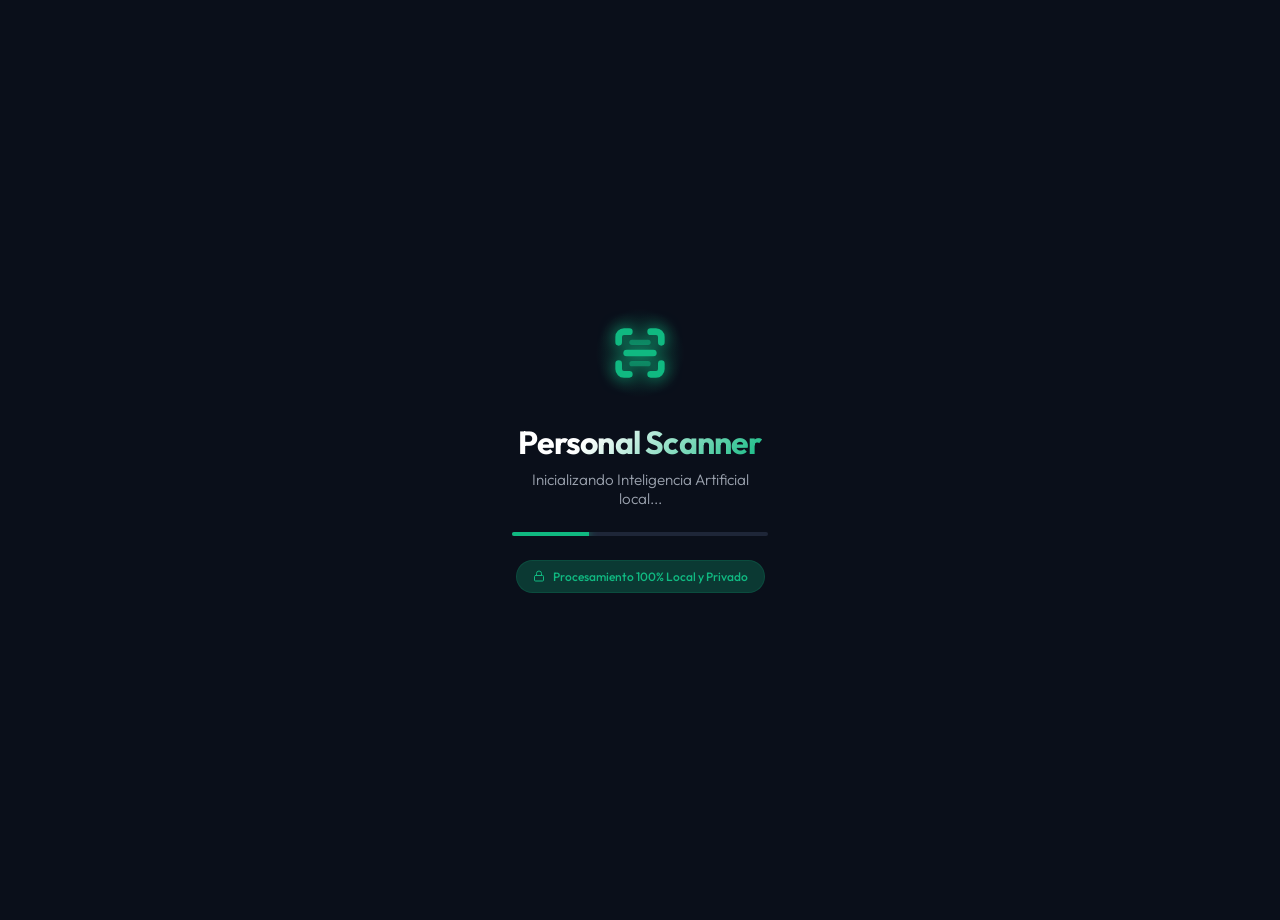
==== index.html @ 5726b328 "feat: implement privacy-first personal web scanner with OpenCV-based image processing and secure mem" ====
<!DOCTYPE html>
<html lang="es">
<head>
    <meta charset="UTF-8">
    <meta name="viewport" content="width=device-width, initial-scale=1.0, maximum-scale=1.0, user-scalable=no, viewport-fit=cover">
    <title>Personal Scanner | Privacy-First Document Scanner</title>
    <!-- Google Fonts: Outfit for premium modern feel -->
    <link rel="preconnect" href="https://fonts.googleapis.com">
    <link rel="preconnect" href="https://fonts.gstatic.com" crossorigin>
    <link href="https://fonts.googleapis.com/css2?family=Outfit:wght@300;400;500;600;700&display=swap" rel="stylesheet">
    <link rel="stylesheet" href="styles.css">
    
    <!-- jsPDF UMD version -->
    <script src="https://cdnjs.cloudflare.com/ajax/libs/jspdf/2.5.1/jspdf.umd.min.js"></script>
    <!-- OpenCV.js -->
    <script async src="https://cdn.jsdelivr.net/npm/@techstark/opencv-js@4.9.0-release.3/dist/opencv.js" id="opencv-js"></script>
</head>
<body>
    <!-- Pantalla de carga e inicialización de WASM/OpenCV -->
    <div id="loading-screen" class="screen active">
        <div class="loader-content">
            <div class="logo-container">
                <svg width="64" height="64" viewBox="0 0 24 24" fill="none" xmlns="http://www.w3.org/2000/svg">
                    <path d="M4 8V6C4 4.89543 4.89543 4 6 4H8M16 4H18C19.1046 4 20 4.89543 20 6V8M20 16V18C20 19.1046 19.1046 20 18 20H16M8 20H6C4.89543 20 4 19.1046 4 18V16" stroke="var(--accent-color)" stroke-width="2.5" stroke-linecap="round" stroke-linejoin="round"/>
                    <path d="M7 12H17" stroke="var(--accent-color)" stroke-width="2.5" stroke-linecap="round"/>
                    <path d="M9 8H15" stroke="var(--accent-color)" stroke-opacity="0.5" stroke-width="2" stroke-linecap="round"/>
                    <path d="M9 16H15" stroke="var(--accent-color)" stroke-opacity="0.5" stroke-width="2" stroke-linecap="round"/>
                </svg>
            </div>
            <h1>Personal Scanner</h1>
            <p id="loading-status">Inicializando Inteligencia Artificial local...</p>
            <div class="progress-bar-container">
                <div class="progress-bar" id="progress-bar"></div>
            </div>
            <span class="privacy-badge">
                <svg width="12" height="12" viewBox="0 0 24 24" fill="none" stroke="currentColor" stroke-width="2" stroke-linecap="round" stroke-linejoin="round">
                    <rect x="3" y="11" width="18" height="11" rx="2" ry="2"></rect>
                    <path d="M7 11V7a5 5 0 0 1 10 0v4"></path>
                </svg>
                Procesamiento 100% Local y Privado
            </span>
        </div>
    </div>

    <!-- Contenedor Principal de la Aplicación -->
    <div id="app-container" class="app-hidden">
        <!-- VISTA DE CÁMARA (Modo Escaneo Activo) -->
        <section id="camera-section" class="app-section active">
            <div class="camera-wrapper">
                <video id="video-feed" autoplay playsinline muted></video>
                <div class="camera-overlay">
                    <div class="scanner-guide">
                        <div class="guide-corner tl"></div>
                        <div class="guide-corner tr"></div>
                        <div class="guide-corner bl"></div>
                        <div class="guide-corner br"></div>
                        <div class="laser-scanner"></div>
                    </div>
                </div>
            </div>
            
            <!-- Barra de Herramientas del Escáner (Arriba) -->
            <header class="scanner-header">
                <div class="header-logo">
                    <svg width="24" height="24" viewBox="0 0 24 24" fill="none" stroke="currentColor" stroke-width="2">
                        <path d="M4 8V6C4 4.89543 4.89543 4 6 4H8M16 4H18C19.1046 4 20 4.89543 20 6V8M20 16V18C20 19.1046 19.1046 20 18 20H16M8 20H6C4.89543 20 4 19.1046 4 18V16" stroke-linecap="round" stroke-linejoin="round"/>
                    </svg>
                    <span>Personal Scanner</span>
                </div>
                <div class="status-indicator">
                    <span class="live-dot"></span> EN VIVO
                </div>
            </header>

            <!-- Controles Inferiores de la Cámara -->
            <div class="camera-controls">
                <!-- Botón de Galería (Izquierda) -->
                <div class="side-control-placeholder">
                    <button id="gallery-trigger-btn" class="gallery-trigger-btn" aria-label="Ver Galería" disabled>
                        <div class="gallery-trigger-wrapper">
                            <img id="gallery-trigger-img" src="" style="display:none;" alt="Miniatura">
                            <svg id="gallery-trigger-icon" width="24" height="24" viewBox="0 0 24 24" fill="none" stroke="currentColor" stroke-width="2" stroke-linecap="round" stroke-linejoin="round">
                                <path d="M12 22c5.523 0 10-4.477 10-10S17.523 2 12 2 2 6.477 2 12s4.477 10 10 10z"/>
                                <path d="M12 8v8M8 12h8"/>
                            </svg>
                        </div>
                        <div id="gallery-trigger-badge" class="trigger-badge" style="display:none;">0</div>
                    </button>
                </div>
                
                <!-- Botón de Captura (Centro) -->
                <button id="capture-btn" class="capture-btn" aria-label="Capturar documento">
                    <div class="capture-btn-inner"></div>
                </button>
                
                <!-- Botón de Alternar Cámara (Derecha) -->
                <div class="side-control-placeholder">
                    <button id="toggle-flash-btn" class="icon-btn" title="Alternar Cámara">
                        <svg width="24" height="24" viewBox="0 0 24 24" fill="none" stroke="currentColor" stroke-width="2" stroke-linecap="round" stroke-linejoin="round">
                            <path d="M21.5 2v6h-6M21.34 15.57a10 10 0 1 1-.57-8.38l5.67-5.67"/>
                        </svg>
                    </button>
                </div>
            </div>
        </section>

        <!-- VISTA DE PREVISUALIZACIÓN Y AJUSTES DEL FILTRO MÁGICO -->
        <section id="preview-section" class="app-section">
            <header class="section-header">
                <h2>Filtro de Contraste Adaptativo</h2>
                <p>Ajusta el nivel de limpieza para eliminar sombras</p>
            </header>

            <div class="preview-container">
                <!-- Se dibuja el canvas final de OpenCV con el filtro -->
                <canvas id="canvas-processed"></canvas>
            </div>

            <!-- Controles de Ajuste del Filtro Adaptativo (Gaussian Adaptive Threshold) -->
            <div class="filter-controls-panel">
                <div class="control-row">
                    <div class="control-label">
                        <span>Tamaño de Bloque (Detalle)</span>
                        <span id="block-size-val">21</span>
                    </div>
                    <input type="range" id="input-block-size" min="3" max="99" step="2" value="21">
                </div>
                
                <div class="control-row">
                    <div class="control-label">
                        <span>Sensibilidad (C)</span>
                        <span id="c-val">7</span>
                    </div>
                    <input type="range" id="input-c-value" min="-10" max="30" step="1" value="7">
                </div>
            </div>

            <div class="preview-actions">
                <button id="discard-page-btn" class="action-btn secondary">
                    <svg width="18" height="18" viewBox="0 0 24 24" fill="none" stroke="currentColor" stroke-width="2" stroke-linecap="round" stroke-linejoin="round">
                        <line x1="18" y1="6" x2="6" y2="18"></line>
                        <line x1="6" y1="6" x2="18" y2="18"></line>
                    </svg>
                    Descartar
                </button>
                <button id="accept-page-btn" class="action-btn primary">
                    <svg width="18" height="18" viewBox="0 0 24 24" fill="none" stroke="currentColor" stroke-width="2" stroke-linecap="round" stroke-linejoin="round">
                        <polyline points="20 6 9 17 4 12"></polyline>
                    </svg>
                    Aceptar Página
                </button>
            </div>
        </section>

        <!-- PANTALLA / OVERLAY COMPLETO DE LA GALERÍA -->
        <div id="gallery-modal" class="gallery-modal">
            <div class="gallery-modal-content">
                <header class="gallery-modal-header">
                    <div class="modal-title-group">
                        <h2>Documento Escaneado</h2>
                        <span class="modal-page-counter">
                            <svg width="14" height="14" viewBox="0 0 24 24" fill="none" stroke="currentColor" stroke-width="2">
                                <path d="M14 2H6a2 2 0 0 0-2 2v16a2 2 0 0 0 2 2h12a2 2 0 0 0 2-2V8z"/>
                            </svg>
                            <span id="pages-count-text">0</span> páginas
                        </span>
                    </div>
                    <button id="close-gallery-btn" class="close-modal-btn">
                        <svg width="18" height="18" viewBox="0 0 24 24" fill="none" stroke="currentColor" stroke-width="2" stroke-linecap="round" stroke-linejoin="round">
                            <polyline points="15 18 9 12 15 6"></polyline>
                        </svg>
                        Seguir Escaneando
                    </button>
                </header>

                <!-- Grilla Scrollable de Miniaturas -->
                <div class="gallery-grid" id="thumbnails-container">
                    <!-- Se inyectarán dinámicamente con JS -->
                </div>

                <!-- Controles del PDF final y Limpieza -->
                <div class="gallery-modal-footer">
                    <button id="cancel-session-btn" class="action-btn secondary danger-text">
                        Eliminar Todo
                    </button>
                    <button id="download-pdf-btn" class="action-btn success" disabled>
                        <svg width="20" height="20" viewBox="0 0 24 24" fill="none" stroke="currentColor" stroke-width="2" stroke-linecap="round" stroke-linejoin="round">
                            <path d="M21 15v4a2 2 0 0 1-2 2H5a2 2 0 0 1-2-2v-4"></path>
                            <polyline points="7 10 12 15 17 10"></polyline>
                            <line x1="12" y1="15" x2="12" y2="3"></line>
                        </svg>
                        Exportar PDF
                    </button>
                </div>
            </div>
        </div>
    </div>

    <!-- Canvas Oculto para la Captura de Stream de Video a Raw -->
    <canvas id="canvas-raw" style="display: none;"></canvas>
    
    <script src="app.js"></script>
</body>
</html>
---- styles.css ----
/* Variables del Sistema de Diseño (Aesthetics Premium) */
:root {
    --bg-darkest: #0A0F1A;
    --bg-darker: #121826;
    --bg-dark: #1E2638;
    --text-primary: #F3F4F6;
    --text-secondary: #9CA3AF;
    --accent-color: #10B981;
    --accent-hover: #059669;
    --accent-glow: rgba(16, 185, 129, 0.25);
    --danger-color: #EF4444;
    --danger-hover: #DC2626;
    --danger-glow: rgba(239, 68, 68, 0.2);
    --glass-bg: rgba(18, 24, 38, 0.75);
    --glass-border: rgba(255, 255, 255, 0.08);
    --font-sans: 'Outfit', -apple-system, BlinkMacSystemFont, "Segoe UI", Roboto, sans-serif;
    --shadow-premium: 0 10px 30px -10px rgba(0, 0, 0, 0.7);
    --radius-lg: 16px;
    --radius-md: 10px;
    --radius-circle: 50%;
}

/* Reset y Estilos Globales */
* {
    margin: 0;
    padding: 0;
    box-sizing: border-box;
    -webkit-tap-highlight-color: transparent;
}

html, body {
    width: 100%;
    height: 100%;
    height: 100dvh; /* Dynamic Viewport Height para móviles */
    background-color: var(--bg-darkest);
    color: var(--text-primary);
    font-family: var(--font-sans);
    overflow: hidden;
    position: relative;
}

/* Clases de Utilidad */
.screen {
    position: absolute;
    top: 0;
    left: 0;
    width: 100%;
    height: 100%;
    display: flex;
    flex-direction: column;
    justify-content: center;
    align-items: center;
    z-index: 100;
    background-color: var(--bg-darkest);
    transition: opacity 0.5s cubic-bezier(0.4, 0, 0.2, 1), visibility 0.5s;
    opacity: 0;
    visibility: hidden;
    pointer-events: none;
}

.screen.active {
    opacity: 1;
    visibility: visible;
    pointer-events: auto;
}

/* Pantalla de Carga */
.loader-content {
    text-align: center;
    max-width: 320px;
    padding: 2rem;
    display: flex;
    flex-direction: column;
    align-items: center;
}

.logo-container {
    width: 90px;
    height: 90px;
    background: radial-gradient(circle, var(--accent-glow) 0%, transparent 70%);
    display: flex;
    justify-content: center;
    align-items: center;
    border-radius: var(--radius-circle);
    margin-bottom: 1.5rem;
    animation: pulseGlow 2s infinite ease-in-out;
}

.logo-container svg {
    filter: drop-shadow(0 0 8px var(--accent-color));
}

.loader-content h1 {
    font-size: 2rem;
    font-weight: 700;
    letter-spacing: -0.025em;
    margin-bottom: 0.5rem;
    background: linear-gradient(135deg, #FFFFFF 30%, var(--accent-color) 100%);
    -webkit-background-clip: text;
    -webkit-text-fill-color: transparent;
}

.loader-content p {
    color: var(--text-secondary);
    font-size: 0.95rem;
    margin-bottom: 1.5rem;
    font-weight: 300;
}

.progress-bar-container {
    width: 100%;
    height: 4px;
    background-color: var(--bg-dark);
    border-radius: 2px;
    overflow: hidden;
    margin-bottom: 1.5rem;
}

.progress-bar {
    width: 0%;
    height: 100%;
    background-color: var(--accent-color);
    box-shadow: 0 0 10px var(--accent-color);
    transition: width 0.3s ease;
}

.privacy-badge {
    display: inline-flex;
    align-items: center;
    gap: 0.5rem;
    font-size: 0.75rem;
    color: var(--accent-color);
    background-color: var(--accent-glow);
    padding: 0.5rem 1rem;
    border-radius: 20px;
    border: 1px solid rgba(16, 185, 129, 0.15);
    font-weight: 500;
}

/* Contenedor Principal */
#app-container {
    width: 100%;
    height: 100%;
    height: 100dvh;
    display: flex;
    flex-direction: column;
    position: relative;
    opacity: 1;
    transition: opacity 0.5s ease;
}

.app-hidden {
    opacity: 0 !important;
    pointer-events: none !important;
}

/* Secciones de la App */
.app-section {
    position: absolute;
    top: 0;
    left: 0;
    width: 100%;
    height: 100%;
    display: flex;
    flex-direction: column;
    opacity: 0;
    visibility: hidden;
    pointer-events: none;
    transition: opacity 0.4s cubic-bezier(0.4, 0, 0.2, 1), transform 0.4s cubic-bezier(0.4, 0, 0.2, 1);
    transform: scale(0.96);
    background-color: var(--bg-darkest);
}

.app-section.active {
    opacity: 1;
    visibility: visible;
    pointer-events: auto;
    transform: scale(1);
}

/* VISTA DE CÁMARA */
#camera-section {
    justify-content: space-between;
}

.camera-wrapper {
    position: absolute;
    top: 0;
    left: 0;
    width: 100%;
    height: 100%;
    z-index: 1;
    background-color: #000;
    overflow: hidden;
}

#video-feed {
    width: 100%;
    height: 100%;
    object-fit: cover;
}

.camera-overlay {
    position: absolute;
    top: 0;
    left: 0;
    width: 100%;
    height: 100%;
    display: flex;
    justify-content: center;
    align-items: center;
    z-index: 2;
    pointer-events: none;
}

/* Guía de Escaneo */
.scanner-guide {
    width: 80%;
    aspect-ratio: 1 / 1.414; /* A4 Ratio */
    max-width: 320px;
    max-height: 480px;
    position: relative;
    border: 1px solid rgba(255, 255, 255, 0.25);
    box-shadow: 0 0 0 9999px rgba(10, 15, 26, 0.6); /* Oscurece el exterior */
    border-radius: var(--radius-md);
}

.guide-corner {
    position: absolute;
    width: 20px;
    height: 20px;
    border: 3px solid var(--accent-color);
    pointer-events: none;
}

.guide-corner.tl { top: -2px; left: -2px; border-right: none; border-bottom: none; border-top-left-radius: var(--radius-md); }
.guide-corner.tr { top: -2px; right: -2px; border-left: none; border-bottom: none; border-top-right-radius: var(--radius-md); }
.guide-corner.bl { bottom: -2px; left: -2px; border-right: none; border-top: none; border-bottom-left-radius: var(--radius-md); }
.guide-corner.br { bottom: -2px; right: -2px; border-left: none; border-top: none; border-bottom-right-radius: var(--radius-md); }

/* Animación Láser */
.laser-scanner {
    position: absolute;
    width: 100%;
    height: 3px;
    background: linear-gradient(90deg, transparent, var(--accent-color), transparent);
    box-shadow: 0 0 8px var(--accent-color);
    left: 0;
    top: 0;
    animation: scanLaser 3s infinite linear;
}

/* Cabecera del Escáner */
.scanner-header {
    position: relative;
    z-index: 3;
    width: 100%;
    padding: 1.5rem;
    padding-top: max(1.5rem, env(safe-area-inset-top)); /* Safe area para iOS */
    display: flex;
    justify-content: space-between;
    align-items: center;
    background: linear-gradient(to bottom, rgba(10, 15, 26, 0.8) 0%, transparent 100%);
    pointer-events: none;
}

.header-logo {
    display: flex;
    align-items: center;
    gap: 0.5rem;
    font-weight: 600;
    font-size: 1.1rem;
    letter-spacing: -0.01em;
}

.header-logo svg {
    color: var(--accent-color);
    filter: drop-shadow(0 0 4px var(--accent-color));
}

.status-indicator {
    background-color: rgba(18, 24, 38, 0.7);
    backdrop-filter: blur(8px);
    border: 1px solid var(--glass-border);
    padding: 0.4rem 0.8rem;
    border-radius: 20px;
    font-size: 0.75rem;
    font-weight: 600;
    letter-spacing: 0.05em;
    display: flex;
    align-items: center;
    gap: 0.4rem;
}

.live-dot {
    width: 6px;
    height: 6px;
    background-color: #EF4444;
    border-radius: 50%;
    box-shadow: 0 0 6px #EF4444;
    animation: blink 1.5s infinite;
}

/* Controles de la Cámara */
.camera-controls {
    position: relative;
    z-index: 3;
    width: 100%;
    padding: 1.5rem;
    padding-bottom: max(1.5rem, env(safe-area-inset-bottom));
    display: flex;
    justify-content: space-between;
    align-items: center;
    background: linear-gradient(to top, rgba(10, 15, 26, 0.8) 0%, transparent 100%);
}

.side-control-placeholder {
    width: 50px;
    height: 50px;
    display: flex;
    justify-content: center;
    align-items: center;
}

.icon-btn {
    width: 48px;
    height: 48px;
    border-radius: var(--radius-circle);
    background-color: var(--glass-bg);
    border: 1px solid var(--glass-border);
    color: var(--text-primary);
    display: flex;
    justify-content: center;
    align-items: center;
    cursor: pointer;
    backdrop-filter: blur(10px);
    transition: all 0.2s cubic-bezier(0.4, 0, 0.2, 1);
}

.icon-btn:hover {
    background-color: var(--bg-dark);
    border-color: var(--accent-color);
    transform: scale(1.05);
}

.icon-btn:active {
    transform: scale(0.95);
}

/* Botón de Captura */
.capture-btn {
    width: 74px;
    height: 74px;
    border-radius: var(--radius-circle);
    background-color: rgba(255, 255, 255, 0.2);
    border: 4px solid #FFFFFF;
    display: flex;
    justify-content: center;
    align-items: center;
    cursor: pointer;
    box-shadow: 0 0 15px rgba(0, 0, 0, 0.5);
    transition: all 0.2s ease;
}

.capture-btn-inner {
    width: 56px;
    height: 56px;
    border-radius: var(--radius-circle);
    background-color: #FFFFFF;
    transition: all 0.2s ease;
}

.capture-btn:hover {
    transform: scale(1.05);
    background-color: rgba(255, 255, 255, 0.3);
}

.capture-btn:active {
    transform: scale(0.95);
}

.capture-btn:active .capture-btn-inner {
    transform: scale(0.9);
    background-color: var(--accent-color);
}

/* VISTA DE PREVISUALIZACIÓN Y AJUSTES */
#preview-section {
    padding: 1.5rem;
    padding-top: max(1.5rem, env(safe-area-inset-top));
    padding-bottom: max(1.5rem, env(safe-area-inset-bottom));
    display: flex;
    flex-direction: column;
    justify-content: space-between;
}

.section-header {
    margin-bottom: 1rem;
    text-align: center;
}

.section-header h2 {
    font-size: 1.3rem;
    font-weight: 600;
    color: var(--text-primary);
    margin-bottom: 0.25rem;
}

.section-header p {
    font-size: 0.85rem;
    color: var(--text-secondary);
}

.preview-container {
    flex: 1;
    display: flex;
    justify-content: center;
    align-items: center;
    background-color: #05080E;
    border-radius: var(--radius-lg);
    border: 1px solid var(--glass-border);
    overflow: hidden;
    position: relative;
    box-shadow: inset 0 2px 10px rgba(0,0,0,0.8);
    margin-bottom: 1.5rem;
    min-height: 250px;
}

#canvas-processed {
    max-width: 100%;
    max-height: 100%;
    object-fit: contain;
    border-radius: 4px;
    box-shadow: var(--shadow-premium);
}

/* Panel de Controles del Filtro */
.filter-controls-panel {
    background-color: var(--glass-bg);
    backdrop-filter: blur(12px);
    border: 1px solid var(--glass-border);
    padding: 1.25rem;
    border-radius: var(--radius-lg);
    display: flex;
    flex-direction: column;
    gap: 1.25rem;
    margin-bottom: 1.5rem;
    box-shadow: var(--shadow-premium);
}

.control-row {
    display: flex;
    flex-direction: column;
    gap: 0.5rem;
}

.control-label {
    display: flex;
    justify-content: space-between;
    font-size: 0.85rem;
    font-weight: 500;
}

.control-label span:first-child {
    color: var(--text-secondary);
}

.control-label span:last-child {
    color: var(--accent-color);
    font-weight: 600;
}

/* Estilización de Input Range (Premium) */
input[type="range"] {
    -webkit-appearance: none;
    appearance: none;
    width: 100%;
    height: 6px;
    background: var(--bg-dark);
    border-radius: 3px;
    outline: none;
}

input[type="range"]::-webkit-slider-thumb {
    -webkit-appearance: none;
    appearance: none;
    width: 20px;
    height: 20px;
    border-radius: var(--radius-circle);
    background: var(--accent-color);
    cursor: pointer;
    box-shadow: 0 0 8px var(--accent-color);
    transition: transform 0.1s ease;
}

input[type="range"]::-webkit-slider-thumb:active {
    transform: scale(1.2);
}

/* Botones de Acción de Previsualización */
.preview-actions {
    display: flex;
    gap: 1rem;
}

.action-btn {
    flex: 1;
    padding: 1rem;
    border-radius: var(--radius-lg);
    font-family: var(--font-sans);
    font-size: 0.95rem;
    font-weight: 600;
    border: none;
    cursor: pointer;
    display: flex;
    justify-content: center;
    align-items: center;
    gap: 0.5rem;
    transition: all 0.2s cubic-bezier(0.4, 0, 0.2, 1);
}

.action-btn.primary {
    background-color: var(--accent-color);
    color: var(--bg-darkest);
    box-shadow: 0 4px 14px var(--accent-glow);
}

.action-btn.primary:hover {
    background-color: var(--accent-hover);
    transform: translateY(-2px);
}

.action-btn.primary:active {
    transform: translateY(0);
}

.action-btn.secondary {
    background-color: var(--bg-dark);
    color: var(--text-primary);
    border: 1px solid var(--glass-border);
}

.action-btn.secondary:hover {
    background-color: rgba(255,255,255,0.05);
    border-color: var(--text-secondary);
}

.action-btn.success {
    background-color: var(--accent-color);
    color: var(--bg-darkest);
    box-shadow: 0 4px 14px var(--accent-glow);
}

.action-btn.success:hover:not(:disabled) {
    background-color: var(--accent-hover);
    transform: translateY(-2px);
}

.action-btn.success:disabled {
    opacity: 0.4;
    cursor: not-allowed;
    box-shadow: none;
}

.action-btn.full-width {
    width: 100%;
}

/* NUEVO DISEÑO: BOTÓN DE DISPARO DE LA GALERÍA */
.gallery-trigger-btn {
    width: 50px;
    height: 50px;
    border-radius: var(--radius-lg);
    background-color: var(--glass-bg);
    border: 1px solid var(--glass-border);
    color: var(--text-primary);
    position: relative;
    cursor: pointer;
    backdrop-filter: blur(10px);
    transition: all 0.2s cubic-bezier(0.4, 0, 0.2, 1);
    display: flex;
    justify-content: center;
    align-items: center;
    padding: 0;
    overflow: visible;
}

.gallery-trigger-btn:not(:disabled):hover {
    background-color: var(--bg-dark);
    border-color: var(--accent-color);
    transform: scale(1.05);
}

.gallery-trigger-btn:not(:disabled):active {
    transform: scale(0.95);
}

.gallery-trigger-btn:disabled {
    opacity: 0.5;
    cursor: not-allowed;
}

.gallery-trigger-wrapper {
    width: 100%;
    height: 100%;
    border-radius: var(--radius-lg);
    overflow: hidden;
    display: flex;
    justify-content: center;
    align-items: center;
}

.gallery-trigger-btn img {
    width: 100%;
    height: 100%;
    object-fit: cover;
}

.gallery-trigger-btn svg {
    color: var(--text-secondary);
}

.trigger-badge {
    position: absolute;
    top: -6px;
    right: -6px;
    background-color: var(--accent-color);
    color: var(--bg-darkest);
    font-size: 0.7rem;
    font-weight: 700;
    width: 18px;
    height: 18px;
    border-radius: 50%;
    display: flex;
    justify-content: center;
    align-items: center;
    border: 1.5px solid var(--bg-darkest);
    box-shadow: 0 0 6px var(--accent-color);
}

/* OVERLAY PANTALLA COMPLETA DE LA GALERÍA */
.gallery-modal {
    position: absolute;
    top: 0;
    left: 0;
    width: 100%;
    height: 100%;
    z-index: 10;
    background-color: rgba(10, 15, 26, 0.96);
    backdrop-filter: blur(25px);
    opacity: 0;
    visibility: hidden;
    pointer-events: none;
    transform: translateY(20px);
    transition: all 0.3s cubic-bezier(0.4, 0, 0.2, 1);
}

.gallery-modal.active {
    opacity: 1;
    visibility: visible;
    pointer-events: auto;
    transform: translateY(0);
}

.gallery-modal-content {
    width: 100%;
    height: 100%;
    display: flex;
    flex-direction: column;
    padding: 1.5rem;
    padding-top: max(1.5rem, env(safe-area-inset-top));
    padding-bottom: max(1.5rem, env(safe-area-inset-bottom));
}

.gallery-modal-header {
    display: flex;
    justify-content: space-between;
    align-items: center;
    margin-bottom: 1rem;
    padding-bottom: 1rem;
    border-bottom: 1px solid var(--glass-border);
}

.modal-title-group h2 {
    font-size: 1.25rem;
    font-weight: 600;
}

.modal-page-counter {
    display: inline-flex;
    align-items: center;
    gap: 0.35rem;
    font-size: 0.8rem;
    color: var(--text-secondary);
    margin-top: 0.15rem;
}

.modal-page-counter svg {
    color: var(--accent-color);
}

.close-modal-btn {
    background-color: var(--glass-bg);
    border: 1px solid var(--glass-border);
    color: var(--text-primary);
    font-family: var(--font-sans);
    font-size: 0.8rem;
    font-weight: 600;
    padding: 0.5rem 0.85rem;
    border-radius: var(--radius-md);
    cursor: pointer;
    display: flex;
    align-items: center;
    gap: 0.35rem;
    transition: all 0.15s ease;
}

.close-modal-btn:hover {
    border-color: var(--text-secondary);
    background-color: rgba(255, 255, 255, 0.05);
}

/* GRILLA DE IMÁGENES */
.gallery-grid {
    flex: 1;
    display: grid;
    grid-template-columns: repeat(auto-fill, minmax(85px, 1fr));
    grid-auto-rows: max-content;
    gap: 1rem;
    overflow-y: auto;
    padding: 1rem 0;
    align-content: start;
    scrollbar-width: none;
}

.gallery-grid::-webkit-scrollbar {
    display: none;
}

.thumbnail-card {
    aspect-ratio: 1 / 1.414; /* A4 Ratio */
    background-color: var(--bg-darkest);
    border: 1.5px solid var(--glass-border);
    border-radius: var(--radius-md);
    position: relative;
    overflow: hidden;
    box-shadow: 0 4px 15px rgba(0, 0, 0, 0.4);
    animation: scaleIn 0.2s cubic-bezier(0.4, 0, 0.2, 1);
    transition: border-color 0.2s ease;
}

.thumbnail-card:hover {
    border-color: var(--accent-color);
}

.thumbnail-card img {
    width: 100%;
    height: 100%;
    object-fit: cover;
}

.thumbnail-card .page-badge {
    position: absolute;
    bottom: 4px;
    left: 4px;
    background-color: rgba(0, 0, 0, 0.8);
    color: #FFFFFF;
    font-size: 0.65rem;
    font-weight: 600;
    padding: 1px 5px;
    border-radius: 4px;
    border: 0.5px solid rgba(255, 255, 255, 0.15);
}

.thumbnail-card .delete-thumb-btn {
    position: absolute;
    top: 4px;
    right: 4px;
    width: 20px;
    height: 20px;
    border-radius: var(--radius-circle);
    background-color: var(--danger-color);
    border: none;
    color: #FFFFFF;
    display: flex;
    justify-content: center;
    align-items: center;
    cursor: pointer;
    box-shadow: 0 2px 6px rgba(0, 0, 0, 0.5);
    font-size: 0.9rem;
    font-weight: 700;
    transition: all 0.15s ease;
    line-height: 1;
}

.thumbnail-card .delete-thumb-btn:hover {
    background-color: var(--danger-hover);
    transform: scale(1.15);
}

.thumbnail-card .delete-thumb-btn:active {
    transform: scale(0.9);
}

/* FOOTER DEL MODAL */
.gallery-modal-footer {
    display: flex;
    gap: 1rem;
    margin-top: 1rem;
    padding-top: 1rem;
    border-top: 1px solid var(--glass-border);
}

.action-btn.danger-text {
    color: var(--danger-color);
    border: 1px solid var(--danger-glow);
    background-color: transparent;
}

.action-btn.danger-text:hover {
    background-color: var(--danger-glow);
    border-color: var(--danger-color);
}

/* Animaciones */
@keyframes scanLaser {
    0% {
        top: 0%;
        opacity: 0.2;
    }
    10% {
        opacity: 1;
    }
    90% {
        opacity: 1;
    }
    100% {
        top: 100%;
        opacity: 0.2;
    }
}

@keyframes pulseGlow {
    0%, 100% {
        transform: scale(1);
        opacity: 0.9;
    }
    50% {
        transform: scale(1.05);
        opacity: 1;
    }
}

@keyframes blink {
    0%, 100% { opacity: 1; }
    50% { opacity: 0.4; }
}

@keyframes scaleIn {
    from {
        transform: scale(0.9);
        opacity: 0;
    }
    to {
        transform: scale(1);
        opacity: 1;
    }
}
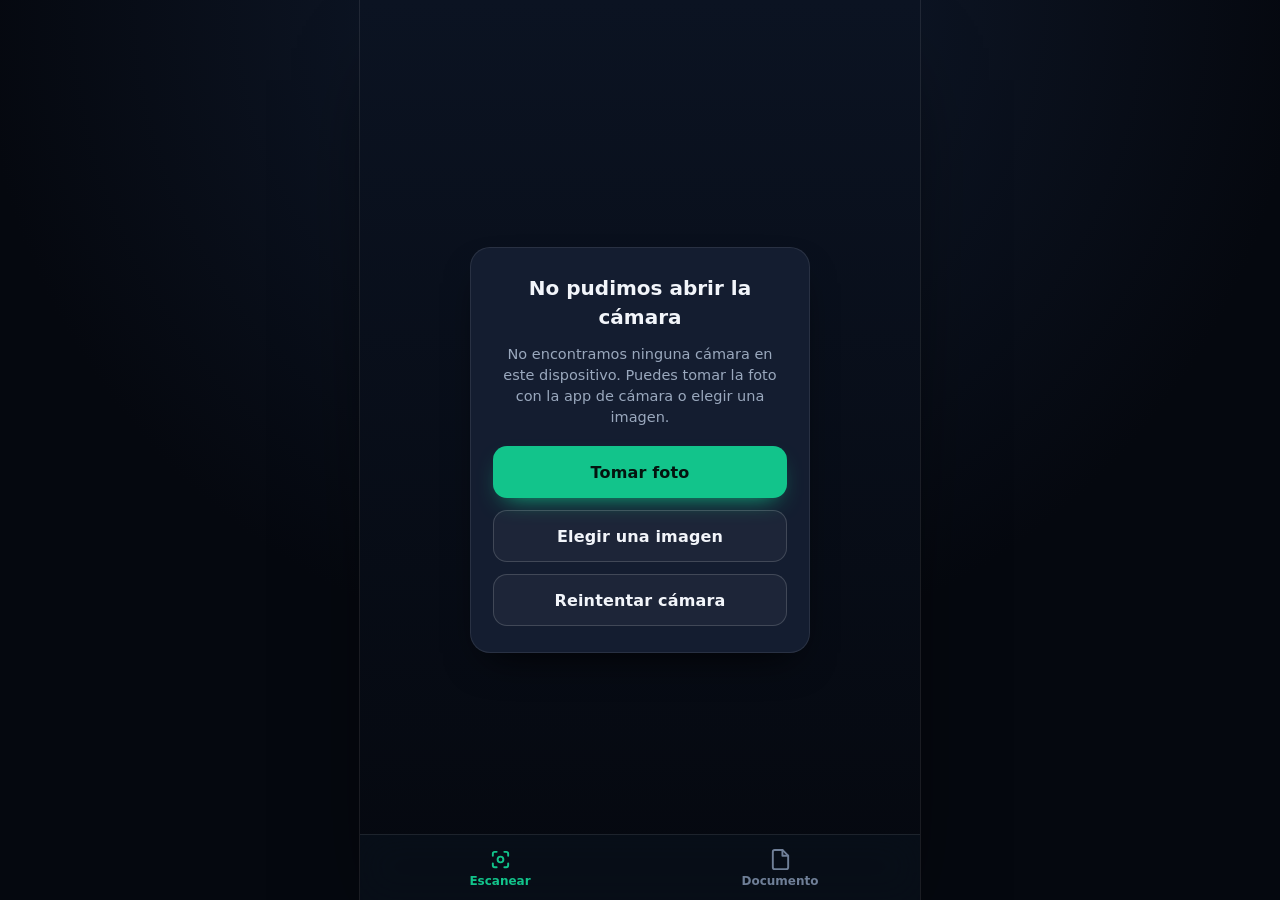
==== commit 2084f416: "Reconstrucción del escáner: detección propia, filtros y PDF confiable Reemplaza la versión basada en" ====
--- a/index.html
+++ b/index.html
@@ -2,203 +2,234 @@
 <html lang="es">
 <head>
     <meta charset="UTF-8">
-    <meta name="viewport" content="width=device-width, initial-scale=1.0, maximum-scale=1.0, user-scalable=no, viewport-fit=cover">
-    <title>Personal Scanner | Privacy-First Document Scanner</title>
-    <!-- Google Fonts: Outfit for premium modern feel -->
-    <link rel="preconnect" href="https://fonts.googleapis.com">
-    <link rel="preconnect" href="https://fonts.gstatic.com" crossorigin>
-    <link href="https://fonts.googleapis.com/css2?family=Outfit:wght@300;400;500;600;700&display=swap" rel="stylesheet">
-    <link rel="stylesheet" href="styles.css">
-    
-    <!-- jsPDF UMD version -->
-    <script src="https://cdnjs.cloudflare.com/ajax/libs/jspdf/2.5.1/jspdf.umd.min.js"></script>
-    <!-- OpenCV.js -->
-    <script async src="https://cdn.jsdelivr.net/npm/@techstark/opencv-js@4.9.0-release.3/dist/opencv.js" id="opencv-js"></script>
+    <meta name="viewport" content="width=device-width, initial-scale=1, viewport-fit=cover">
+    <meta name="theme-color" content="#0a0f1a">
+    <meta name="description" content="Escáner de documentos que funciona en tu navegador. Endereza, mejora y exporta a PDF sin subir nada a internet.">
+    <meta name="apple-mobile-web-app-capable" content="yes">
+    <meta name="apple-mobile-web-app-status-bar-style" content="black-translucent">
+    <meta name="apple-mobile-web-app-title" content="Escáner">
+    <title>Escáner de documentos</title>
+    <link rel="manifest" href="./manifest.json">
+    <link rel="icon" href="./icons/icon-192.png" sizes="192x192">
+    <link rel="apple-touch-icon" href="./icons/icon-192.png">
+    <link rel="stylesheet" href="./styles.css">
+    <script defer src="./vendor/jspdf.umd.min.js"></script>
 </head>
 <body>
-    <!-- Pantalla de carga e inicialización de WASM/OpenCV -->
-    <div id="loading-screen" class="screen active">
-        <div class="loader-content">
-            <div class="logo-container">
-                <svg width="64" height="64" viewBox="0 0 24 24" fill="none" xmlns="http://www.w3.org/2000/svg">
-                    <path d="M4 8V6C4 4.89543 4.89543 4 6 4H8M16 4H18C19.1046 4 20 4.89543 20 6V8M20 16V18C20 19.1046 19.1046 20 18 20H16M8 20H6C4.89543 20 4 19.1046 4 18V16" stroke="var(--accent-color)" stroke-width="2.5" stroke-linecap="round" stroke-linejoin="round"/>
-                    <path d="M7 12H17" stroke="var(--accent-color)" stroke-width="2.5" stroke-linecap="round"/>
-                    <path d="M9 8H15" stroke="var(--accent-color)" stroke-opacity="0.5" stroke-width="2" stroke-linecap="round"/>
-                    <path d="M9 16H15" stroke="var(--accent-color)" stroke-opacity="0.5" stroke-width="2" stroke-linecap="round"/>
+    <!-- ============ PANTALLA DE ARRANQUE ============ -->
+    <div id="boot" class="boot">
+        <div class="boot-mark" aria-hidden="true">
+            <svg viewBox="0 0 24 24" fill="none" stroke="currentColor" stroke-width="2" stroke-linecap="round" stroke-linejoin="round">
+                <path d="M4 8V6a2 2 0 0 1 2-2h2M16 4h2a2 2 0 0 1 2 2v2M20 16v2a2 2 0 0 1-2 2h-2M8 20H6a2 2 0 0 1-2-2v-2"/>
+                <path d="M7 12h10"/>
+            </svg>
+        </div>
+        <p id="boot-status">Preparando…</p>
+    </div>
+
+    <div id="app" class="app" hidden>
+        <!-- ============ VISTA: ESCANEAR ============ -->
+        <section id="view-scan" class="view is-active" aria-label="Escanear">
+            <div class="cam">
+                <video id="cam" playsinline autoplay muted></video>
+                <canvas id="live-overlay" class="live-overlay" aria-hidden="true"></canvas>
+
+                <div class="cam-guide-layer" aria-hidden="true">
+                    <div class="guide" id="guide">
+                        <span class="corner tl"></span>
+                        <span class="corner tr"></span>
+                        <span class="corner br"></span>
+                        <span class="corner bl"></span>
+                        <span class="laser"></span>
+                    </div>
+                </div>
+
+                <header class="cam-top">
+                    <div class="brand">
+                        <svg viewBox="0 0 24 24" fill="none" stroke="currentColor" stroke-width="2" stroke-linecap="round" stroke-linejoin="round" aria-hidden="true">
+                            <path d="M4 8V6a2 2 0 0 1 2-2h2M16 4h2a2 2 0 0 1 2 2v2M20 16v2a2 2 0 0 1-2 2h-2M8 20H6a2 2 0 0 1-2-2v-2"/>
+                        </svg>
+                        <span>Escáner</span>
+                    </div>
+                    <button id="btn-torch" class="icon-btn" type="button" aria-label="Encender linterna" hidden>
+                        <svg viewBox="0 0 24 24" fill="none" stroke="currentColor" stroke-width="2" stroke-linecap="round" stroke-linejoin="round">
+                            <path d="M13 2 3 14h9l-1 8 10-12h-9l1-8z"/>
+                        </svg>
+                    </button>
+                </header>
+
+                <p class="cam-hint" id="cam-hint">Ubica el documento dentro del recuadro</p>
+
+                <div class="cam-bottom">
+                    <button id="btn-gallery" class="thumb-btn" type="button" aria-label="Ver documento escaneado">
+                        <img id="thumb-last" alt="" hidden>
+                        <svg id="thumb-icon" viewBox="0 0 24 24" fill="none" stroke="currentColor" stroke-width="1.8" stroke-linecap="round" stroke-linejoin="round">
+                            <rect x="3" y="3" width="18" height="18" rx="2"/>
+                            <path d="M3 15l5-5 4 4 3-3 6 6"/>
+                            <circle cx="8.5" cy="8" r="1.5"/>
+                        </svg>
+                        <span id="thumb-badge" class="count-badge" hidden>0</span>
+                    </button>
+
+                    <button id="btn-shutter" class="shutter" type="button" aria-label="Capturar documento" disabled>
+                        <span class="shutter-ring"></span>
+                    </button>
+
+                    <button id="btn-flip" class="icon-btn" type="button" aria-label="Cambiar de cámara">
+                        <svg viewBox="0 0 24 24" fill="none" stroke="currentColor" stroke-width="2" stroke-linecap="round" stroke-linejoin="round">
+                            <path d="M20 7h-9M14 17H5"/>
+                            <circle cx="17" cy="17" r="3"/>
+                            <circle cx="7" cy="7" r="3"/>
+                        </svg>
+                    </button>
+                </div>
+
+                <div id="cam-blocked" class="cam-blocked" hidden>
+                    <div class="blocked-card">
+                        <h2>No pudimos abrir la cámara</h2>
+                        <p id="cam-blocked-msg">Revisa los permisos del navegador.</p>
+                        <button id="btn-native-cam" class="btn primary" type="button">Tomar foto</button>
+                        <button id="btn-import-photo" class="btn ghost" type="button">Elegir una imagen</button>
+                        <button id="btn-retry-cam" class="btn ghost" type="button">Reintentar cámara</button>
+                    </div>
+                </div>
+            </div>
+        </section>
+
+        <!-- ============ VISTA: DOCUMENTO ============ -->
+        <section id="view-pages" class="view" aria-label="Documento">
+            <header class="topbar">
+                <div>
+                    <h1>Documento</h1>
+                    <p id="pages-sub">Sin páginas todavía</p>
+                </div>
+                <button id="btn-add-page" class="btn small ghost" type="button">
+                    <svg viewBox="0 0 24 24" fill="none" stroke="currentColor" stroke-width="2" stroke-linecap="round" stroke-linejoin="round"><path d="M12 5v14M5 12h14"/></svg>
+                    Agregar
+                </button>
+            </header>
+
+            <div id="pages-empty" class="empty">
+                <div class="empty-icon" aria-hidden="true">
+                    <svg viewBox="0 0 24 24" fill="none" stroke="currentColor" stroke-width="1.5" stroke-linecap="round" stroke-linejoin="round">
+                        <path d="M14 2H6a2 2 0 0 0-2 2v16a2 2 0 0 0 2 2h12a2 2 0 0 0 2-2V8z"/>
+                        <path d="M14 2v6h6"/>
+                    </svg>
+                </div>
+                <h2>Todavía no hay páginas</h2>
+                <p>Escanea tu primer documento y aparecerá aquí listo para exportar.</p>
+                <button id="btn-empty-scan" class="btn primary" type="button">Escanear ahora</button>
+            </div>
+
+            <div id="pages-grid" class="pages-grid" hidden></div>
+
+            <footer class="pages-footer">
+                <button id="btn-export" class="btn primary wide" type="button" disabled>
+                    <svg viewBox="0 0 24 24" fill="none" stroke="currentColor" stroke-width="2" stroke-linecap="round" stroke-linejoin="round">
+                        <path d="M21 15v4a2 2 0 0 1-2 2H5a2 2 0 0 1-2-2v-4"/>
+                        <path d="M7 10l5 5 5-5M12 15V3"/>
+                    </svg>
+                    Exportar PDF
+                </button>
+                <button id="btn-clear" class="btn danger-ghost wide" type="button" disabled>Vaciar documento</button>
+            </footer>
+        </section>
+
+        <!-- ============ VISTA: EDITOR ============ -->
+        <section id="view-edit" class="view edit" aria-label="Ajustar página">
+            <header class="edit-top">
+                <button id="btn-edit-cancel" class="icon-btn" type="button" aria-label="Cancelar">
+                    <svg viewBox="0 0 24 24" fill="none" stroke="currentColor" stroke-width="2" stroke-linecap="round" stroke-linejoin="round"><path d="M18 6 6 18M6 6l12 12"/></svg>
+                </button>
+
+                <div class="segmented" role="tablist" aria-label="Vista">
+                    <button class="seg is-active" data-mode="adjust" type="button" role="tab">Esquinas</button>
+                    <button class="seg" data-mode="result" type="button" role="tab">Resultado</button>
+                </div>
+
+                <button id="btn-rotate" class="icon-btn" type="button" aria-label="Rotar imagen">
+                    <svg viewBox="0 0 24 24" fill="none" stroke="currentColor" stroke-width="2" stroke-linecap="round" stroke-linejoin="round">
+                        <path d="M21 2v6h-6"/>
+                        <path d="M3 12a9 9 0 0 1 15-6.7L21 8"/>
+                        <path d="M3 22v-6h6"/>
+                        <path d="M21 12a9 9 0 0 1-15 6.7L3 16"/>
+                    </svg>
+                </button>
+            </header>
+
+            <div class="edit-stage" id="edit-stage">
+                <canvas id="edit-canvas"></canvas>
+                <p class="edit-hint" id="edit-hint">Arrastra las esquinas hasta los bordes del papel</p>
+                <div class="busy" id="edit-busy" hidden>
+                    <div class="spinner"></div>
+                    <span id="busy-text">Procesando…</span>
+                    <div class="progress"><span id="busy-bar"></span></div>
+                </div>
+            </div>
+
+            <div class="edit-panel">
+                <div class="chips" id="filter-chips" role="group" aria-label="Filtro">
+                    <button class="chip" data-filter="original" type="button">Original</button>
+                    <button class="chip is-active" data-filter="magic" type="button">Color mágico</button>
+                    <button class="chip" data-filter="gray" type="button">Gris</button>
+                    <button class="chip" data-filter="bw" type="button">Blanco y negro</button>
+                </div>
+
+                <div class="slider-row" id="intensity-row">
+                    <div class="slider-label">
+                        <label for="intensity">Limpieza</label>
+                        <output id="intensity-out">60</output>
+                    </div>
+                    <input id="intensity" type="range" min="0" max="100" step="1" value="60" aria-label="Intensidad del filtro">
+                </div>
+            </div>
+
+            <footer class="edit-actions">
+                <button id="btn-retake" class="btn ghost" type="button">Repetir</button>
+                <button id="btn-accept" class="btn primary" type="button">Guardar página</button>
+            </footer>
+        </section>
+
+        <!-- ============ NAVEGACIÓN INFERIOR ============ -->
+        <nav id="tabbar" class="tabbar" aria-label="Navegación principal">
+            <button class="tab is-active" data-nav="scan" type="button">
+                <svg viewBox="0 0 24 24" fill="none" stroke="currentColor" stroke-width="2" stroke-linecap="round" stroke-linejoin="round">
+                    <path d="M4 8V6a2 2 0 0 1 2-2h2M16 4h2a2 2 0 0 1 2 2v2M20 16v2a2 2 0 0 1-2 2h-2M8 20H6a2 2 0 0 1-2-2v-2"/>
+                    <circle cx="12" cy="12" r="3"/>
                 </svg>
-            </div>
-            <h1>Personal Scanner</h1>
-            <p id="loading-status">Inicializando Inteligencia Artificial local...</p>
-            <div class="progress-bar-container">
-                <div class="progress-bar" id="progress-bar"></div>
-            </div>
-            <span class="privacy-badge">
-                <svg width="12" height="12" viewBox="0 0 24 24" fill="none" stroke="currentColor" stroke-width="2" stroke-linecap="round" stroke-linejoin="round">
-                    <rect x="3" y="11" width="18" height="11" rx="2" ry="2"></rect>
-                    <path d="M7 11V7a5 5 0 0 1 10 0v4"></path>
+                <span>Escanear</span>
+            </button>
+            <button class="tab" data-nav="pages" type="button">
+                <svg viewBox="0 0 24 24" fill="none" stroke="currentColor" stroke-width="2" stroke-linecap="round" stroke-linejoin="round">
+                    <path d="M14 2H6a2 2 0 0 0-2 2v16a2 2 0 0 0 2 2h12a2 2 0 0 0 2-2V8z"/>
+                    <path d="M14 2v6h6"/>
                 </svg>
-                Procesamiento 100% Local y Privado
-            </span>
-        </div>
-    </div>
-
-    <!-- Contenedor Principal de la Aplicación -->
-    <div id="app-container" class="app-hidden">
-        <!-- VISTA DE CÁMARA (Modo Escaneo Activo) -->
-        <section id="camera-section" class="app-section active">
-            <div class="camera-wrapper">
-                <video id="video-feed" autoplay playsinline muted></video>
-                <div class="camera-overlay">
-                    <div class="scanner-guide">
-                        <div class="guide-corner tl"></div>
-                        <div class="guide-corner tr"></div>
-                        <div class="guide-corner bl"></div>
-                        <div class="guide-corner br"></div>
-                        <div class="laser-scanner"></div>
-                    </div>
-                </div>
-            </div>
-            
-            <!-- Barra de Herramientas del Escáner (Arriba) -->
-            <header class="scanner-header">
-                <div class="header-logo">
-                    <svg width="24" height="24" viewBox="0 0 24 24" fill="none" stroke="currentColor" stroke-width="2">
-                        <path d="M4 8V6C4 4.89543 4.89543 4 6 4H8M16 4H18C19.1046 4 20 4.89543 20 6V8M20 16V18C20 19.1046 19.1046 20 18 20H16M8 20H6C4.89543 20 4 19.1046 4 18V16" stroke-linecap="round" stroke-linejoin="round"/>
-                    </svg>
-                    <span>Personal Scanner</span>
-                </div>
-                <div class="status-indicator">
-                    <span class="live-dot"></span> EN VIVO
-                </div>
-            </header>
-
-            <!-- Controles Inferiores de la Cámara -->
-            <div class="camera-controls">
-                <!-- Botón de Galería (Izquierda) -->
-                <div class="side-control-placeholder">
-                    <button id="gallery-trigger-btn" class="gallery-trigger-btn" aria-label="Ver Galería" disabled>
-                        <div class="gallery-trigger-wrapper">
-                            <img id="gallery-trigger-img" src="" style="display:none;" alt="Miniatura">
-                            <svg id="gallery-trigger-icon" width="24" height="24" viewBox="0 0 24 24" fill="none" stroke="currentColor" stroke-width="2" stroke-linecap="round" stroke-linejoin="round">
-                                <path d="M12 22c5.523 0 10-4.477 10-10S17.523 2 12 2 2 6.477 2 12s4.477 10 10 10z"/>
-                                <path d="M12 8v8M8 12h8"/>
-                            </svg>
-                        </div>
-                        <div id="gallery-trigger-badge" class="trigger-badge" style="display:none;">0</div>
-                    </button>
-                </div>
-                
-                <!-- Botón de Captura (Centro) -->
-                <button id="capture-btn" class="capture-btn" aria-label="Capturar documento">
-                    <div class="capture-btn-inner"></div>
-                </button>
-                
-                <!-- Botón de Alternar Cámara (Derecha) -->
-                <div class="side-control-placeholder">
-                    <button id="toggle-flash-btn" class="icon-btn" title="Alternar Cámara">
-                        <svg width="24" height="24" viewBox="0 0 24 24" fill="none" stroke="currentColor" stroke-width="2" stroke-linecap="round" stroke-linejoin="round">
-                            <path d="M21.5 2v6h-6M21.34 15.57a10 10 0 1 1-.57-8.38l5.67-5.67"/>
-                        </svg>
-                    </button>
-                </div>
-            </div>
-        </section>
-
-        <!-- VISTA DE PREVISUALIZACIÓN Y AJUSTES DEL FILTRO MÁGICO -->
-        <section id="preview-section" class="app-section">
-            <header class="section-header">
-                <h2>Filtro de Contraste Adaptativo</h2>
-                <p>Ajusta el nivel de limpieza para eliminar sombras</p>
-            </header>
-
-            <div class="preview-container">
-                <!-- Se dibuja el canvas final de OpenCV con el filtro -->
-                <canvas id="canvas-processed"></canvas>
-            </div>
-
-            <!-- Controles de Ajuste del Filtro Adaptativo (Gaussian Adaptive Threshold) -->
-            <div class="filter-controls-panel">
-                <div class="control-row">
-                    <div class="control-label">
-                        <span>Tamaño de Bloque (Detalle)</span>
-                        <span id="block-size-val">21</span>
-                    </div>
-                    <input type="range" id="input-block-size" min="3" max="99" step="2" value="21">
-                </div>
-                
-                <div class="control-row">
-                    <div class="control-label">
-                        <span>Sensibilidad (C)</span>
-                        <span id="c-val">7</span>
-                    </div>
-                    <input type="range" id="input-c-value" min="-10" max="30" step="1" value="7">
-                </div>
-            </div>
-
-            <div class="preview-actions">
-                <button id="discard-page-btn" class="action-btn secondary">
-                    <svg width="18" height="18" viewBox="0 0 24 24" fill="none" stroke="currentColor" stroke-width="2" stroke-linecap="round" stroke-linejoin="round">
-                        <line x1="18" y1="6" x2="6" y2="18"></line>
-                        <line x1="6" y1="6" x2="18" y2="18"></line>
-                    </svg>
-                    Descartar
-                </button>
-                <button id="accept-page-btn" class="action-btn primary">
-                    <svg width="18" height="18" viewBox="0 0 24 24" fill="none" stroke="currentColor" stroke-width="2" stroke-linecap="round" stroke-linejoin="round">
-                        <polyline points="20 6 9 17 4 12"></polyline>
-                    </svg>
-                    Aceptar Página
-                </button>
-            </div>
-        </section>
-
-        <!-- PANTALLA / OVERLAY COMPLETO DE LA GALERÍA -->
-        <div id="gallery-modal" class="gallery-modal">
-            <div class="gallery-modal-content">
-                <header class="gallery-modal-header">
-                    <div class="modal-title-group">
-                        <h2>Documento Escaneado</h2>
-                        <span class="modal-page-counter">
-                            <svg width="14" height="14" viewBox="0 0 24 24" fill="none" stroke="currentColor" stroke-width="2">
-                                <path d="M14 2H6a2 2 0 0 0-2 2v16a2 2 0 0 0 2 2h12a2 2 0 0 0 2-2V8z"/>
-                            </svg>
-                            <span id="pages-count-text">0</span> páginas
-                        </span>
-                    </div>
-                    <button id="close-gallery-btn" class="close-modal-btn">
-                        <svg width="18" height="18" viewBox="0 0 24 24" fill="none" stroke="currentColor" stroke-width="2" stroke-linecap="round" stroke-linejoin="round">
-                            <polyline points="15 18 9 12 15 6"></polyline>
-                        </svg>
-                        Seguir Escaneando
-                    </button>
-                </header>
-
-                <!-- Grilla Scrollable de Miniaturas -->
-                <div class="gallery-grid" id="thumbnails-container">
-                    <!-- Se inyectarán dinámicamente con JS -->
-                </div>
-
-                <!-- Controles del PDF final y Limpieza -->
-                <div class="gallery-modal-footer">
-                    <button id="cancel-session-btn" class="action-btn secondary danger-text">
-                        Eliminar Todo
-                    </button>
-                    <button id="download-pdf-btn" class="action-btn success" disabled>
-                        <svg width="20" height="20" viewBox="0 0 24 24" fill="none" stroke="currentColor" stroke-width="2" stroke-linecap="round" stroke-linejoin="round">
-                            <path d="M21 15v4a2 2 0 0 1-2 2H5a2 2 0 0 1-2-2v-4"></path>
-                            <polyline points="7 10 12 15 17 10"></polyline>
-                            <line x1="12" y1="15" x2="12" y2="3"></line>
-                        </svg>
-                        Exportar PDF
-                    </button>
-                </div>
-            </div>
-        </div>
-    </div>
-
-    <!-- Canvas Oculto para la Captura de Stream de Video a Raw -->
-    <canvas id="canvas-raw" style="display: none;"></canvas>
-    
-    <script src="app.js"></script>
+                <span>Documento</span>
+                <span id="tab-badge" class="count-badge tab-badge" hidden>0</span>
+            </button>
+        </nav>
+    </div>
+
+    <!-- ============ HOJA INFERIOR (acciones) ============ -->
+    <div id="overlay" class="overlay" hidden></div>
+    <div id="sheet" class="sheet" role="dialog" aria-modal="true" aria-labelledby="sheet-title" hidden>
+        <div class="sheet-grip" aria-hidden="true"></div>
+        <div id="sheet-body"></div>
+    </div>
+
+    <!-- ============ VISOR DE PÁGINA ============ -->
+    <div id="viewer" class="viewer" hidden>
+        <button id="viewer-close" class="icon-btn viewer-close" type="button" aria-label="Cerrar">
+            <svg viewBox="0 0 24 24" fill="none" stroke="currentColor" stroke-width="2" stroke-linecap="round" stroke-linejoin="round"><path d="M18 6 6 18M6 6l12 12"/></svg>
+        </button>
+        <img id="viewer-img" alt="Vista de la página">
+    </div>
+
+    <div id="toast" class="toast" role="status" aria-live="polite"></div>
+
+    <input type="file" id="file-import" accept="image/*" multiple hidden>
+    <input type="file" id="file-camera" accept="image/*" capture="environment" hidden>
+
+    <script type="module" src="./js/app.js"></script>
 </body>
 </html>
--- a/styles.css
+++ b/styles.css
@@ -1,868 +1,1244 @@
-/* Variables del Sistema de Diseño (Aesthetics Premium) */
+/* ==========================================================================
+   Escáner de documentos — estilos
+   Diseño oscuro, alto contraste y controles grandes (uso con una mano).
+   ========================================================================== */
+
 :root {
-    --bg-darkest: #0A0F1A;
-    --bg-darker: #121826;
-    --bg-dark: #1E2638;
-    --text-primary: #F3F4F6;
-    --text-secondary: #9CA3AF;
-    --accent-color: #10B981;
-    --accent-hover: #059669;
-    --accent-glow: rgba(16, 185, 129, 0.25);
-    --danger-color: #EF4444;
-    --danger-hover: #DC2626;
-    --danger-glow: rgba(239, 68, 68, 0.2);
-    --glass-bg: rgba(18, 24, 38, 0.75);
-    --glass-border: rgba(255, 255, 255, 0.08);
-    --font-sans: 'Outfit', -apple-system, BlinkMacSystemFont, "Segoe UI", Roboto, sans-serif;
-    --shadow-premium: 0 10px 30px -10px rgba(0, 0, 0, 0.7);
-    --radius-lg: 16px;
-    --radius-md: 10px;
-    --radius-circle: 50%;
-}
-
-/* Reset y Estilos Globales */
-* {
+    --bg: #080d17;
+    --bg-2: #0f1626;
+    --panel: #141d30;
+    --panel-2: #1b2740;
+    --line: rgba(255, 255, 255, 0.09);
+    --line-strong: rgba(255, 255, 255, 0.16);
+    --text: #f2f5fa;
+    --muted: #9aa8bd;
+    --muted-2: #6f7f97;
+    --accent: #12c48b;
+    --accent-2: #0ea372;
+    --accent-soft: rgba(18, 196, 139, 0.16);
+    --danger: #f05252;
+    --danger-soft: rgba(240, 82, 82, 0.14);
+    --radius: 16px;
+    --radius-sm: 11px;
+    --tabbar-h: 66px;
+    --font: "Segoe UI", system-ui, -apple-system, "Helvetica Neue", Arial, sans-serif;
+    --shadow: 0 18px 40px -18px rgba(0, 0, 0, 0.9);
+}
+
+*,
+*::before,
+*::after {
+    box-sizing: border-box;
     margin: 0;
     padding: 0;
-    box-sizing: border-box;
+}
+
+html,
+body {
+    height: 100%;
+}
+
+body {
+    background: #05080f;
+    color: var(--text);
+    font-family: var(--font);
+    font-size: 16px;
+    line-height: 1.45;
+    -webkit-font-smoothing: antialiased;
     -webkit-tap-highlight-color: transparent;
-}
-
-html, body {
-    width: 100%;
-    height: 100%;
-    height: 100dvh; /* Dynamic Viewport Height para móviles */
-    background-color: var(--bg-darkest);
-    color: var(--text-primary);
-    font-family: var(--font-sans);
-    overflow: hidden;
-    position: relative;
-}
-
-/* Clases de Utilidad */
-.screen {
-    position: absolute;
-    top: 0;
-    left: 0;
-    width: 100%;
-    height: 100%;
+    overscroll-behavior: none;
+}
+
+button {
+    font-family: inherit;
+    font-size: inherit;
+    color: inherit;
+    background: none;
+    border: none;
+    cursor: pointer;
+    touch-action: manipulation;
+}
+
+button:disabled {
+    cursor: not-allowed;
+}
+
+svg {
+    width: 22px;
+    height: 22px;
+    flex: none;
+}
+
+/* ------------------------------ Arranque ------------------------------ */
+.boot {
+    position: fixed;
+    inset: 0;
+    z-index: 100;
     display: flex;
     flex-direction: column;
+    align-items: center;
     justify-content: center;
-    align-items: center;
-    z-index: 100;
-    background-color: var(--bg-darkest);
-    transition: opacity 0.5s cubic-bezier(0.4, 0, 0.2, 1), visibility 0.5s;
+    gap: 18px;
+    background: radial-gradient(circle at 50% 35%, #12203a 0%, #05080f 65%);
+    transition: opacity 0.35s ease, visibility 0.35s;
+}
+
+.boot.is-hidden {
     opacity: 0;
     visibility: hidden;
     pointer-events: none;
 }
 
-.screen.active {
-    opacity: 1;
-    visibility: visible;
-    pointer-events: auto;
-}
-
-/* Pantalla de Carga */
-.loader-content {
-    text-align: center;
-    max-width: 320px;
-    padding: 2rem;
-    display: flex;
+.boot-mark {
+    width: 84px;
+    height: 84px;
+    display: grid;
+    place-items: center;
+    border-radius: 50%;
+    color: var(--accent);
+    background: var(--accent-soft);
+    box-shadow: 0 0 0 1px rgba(18, 196, 139, 0.25), 0 0 60px rgba(18, 196, 139, 0.25);
+}
+
+.boot-mark svg {
+    width: 40px;
+    height: 40px;
+}
+
+#boot-status {
+    color: var(--muted);
+    font-size: 15px;
+}
+
+/* ------------------------------ Estructura ------------------------------ */
+.app {
+    position: relative;
+    width: 100%;
+    max-width: 560px;
+    height: 100dvh;
+    margin: 0 auto;
+    background: var(--bg);
+    overflow: hidden;
+}
+
+@media (min-width: 620px) {
+    body {
+        background:
+            radial-gradient(circle at 50% 0%, #111c30 0%, #05080f 60%);
+    }
+    .app {
+        box-shadow: 0 0 0 1px var(--line), 0 40px 90px -40px #000;
+    }
+}
+
+.view {
+    position: absolute;
+    inset: 0;
+    display: none;
     flex-direction: column;
-    align-items: center;
-}
-
-.logo-container {
-    width: 90px;
-    height: 90px;
-    background: radial-gradient(circle, var(--accent-glow) 0%, transparent 70%);
-    display: flex;
+    background: var(--bg);
+}
+
+.view.is-active {
+    display: flex;
+}
+
+/* ------------------------------ Botones ------------------------------ */
+.btn {
+    display: inline-flex;
+    align-items: center;
     justify-content: center;
-    align-items: center;
-    border-radius: var(--radius-circle);
-    margin-bottom: 1.5rem;
-    animation: pulseGlow 2s infinite ease-in-out;
-}
-
-.logo-container svg {
-    filter: drop-shadow(0 0 8px var(--accent-color));
-}
-
-.loader-content h1 {
-    font-size: 2rem;
-    font-weight: 700;
-    letter-spacing: -0.025em;
-    margin-bottom: 0.5rem;
-    background: linear-gradient(135deg, #FFFFFF 30%, var(--accent-color) 100%);
-    -webkit-background-clip: text;
-    -webkit-text-fill-color: transparent;
-}
-
-.loader-content p {
-    color: var(--text-secondary);
-    font-size: 0.95rem;
-    margin-bottom: 1.5rem;
-    font-weight: 300;
-}
-
-.progress-bar-container {
+    gap: 9px;
+    min-height: 52px;
+    padding: 0 20px;
+    border-radius: 14px;
+    font-size: 16px;
+    font-weight: 600;
+    letter-spacing: 0.01em;
+    transition: transform 0.12s ease, background 0.15s ease, border-color 0.15s ease, opacity 0.15s;
+    border: 1px solid transparent;
+}
+
+.btn:active:not(:disabled) {
+    transform: scale(0.975);
+}
+
+.btn.primary {
+    background: var(--accent);
+    color: #04140f;
+    box-shadow: 0 10px 24px -12px var(--accent);
+}
+
+.btn.primary:hover:not(:disabled) {
+    background: #16d69a;
+}
+
+.btn.ghost {
+    background: rgba(255, 255, 255, 0.04);
+    border-color: var(--line-strong);
+    color: var(--text);
+}
+
+.btn.ghost:hover:not(:disabled) {
+    background: rgba(255, 255, 255, 0.08);
+}
+
+.btn.danger-ghost {
+    background: transparent;
+    border-color: rgba(240, 82, 82, 0.35);
+    color: #ff8b8b;
+}
+
+.btn.danger-ghost:hover:not(:disabled) {
+    background: var(--danger-soft);
+}
+
+.btn.danger-solid {
+    background: var(--danger);
+    color: #fff;
+}
+
+.btn.danger-solid:hover:not(:disabled) {
+    background: #ff6262;
+}
+
+.btn.small {
+    min-height: 42px;
+    padding: 0 14px;
+    font-size: 15px;
+    border-radius: 12px;
+}
+
+.btn.wide {
     width: 100%;
-    height: 4px;
-    background-color: var(--bg-dark);
-    border-radius: 2px;
+}
+
+.btn:disabled {
+    opacity: 0.38;
+    box-shadow: none;
+}
+
+.icon-btn {
+    width: 46px;
+    height: 46px;
+    display: grid;
+    place-items: center;
+    border-radius: 50%;
+    background: rgba(255, 255, 255, 0.06);
+    border: 1px solid var(--line);
+    color: var(--text);
+    backdrop-filter: blur(14px);
+    -webkit-backdrop-filter: blur(14px);
+    transition: background 0.15s ease, transform 0.12s ease;
+}
+
+.icon-btn:active {
+    transform: scale(0.93);
+}
+
+.icon-btn:hover {
+    background: rgba(255, 255, 255, 0.11);
+}
+
+.icon-btn.is-on {
+    background: var(--accent);
+    color: #04140f;
+    border-color: transparent;
+}
+
+/* ------------------------------ Cámara ------------------------------ */
+.cam {
+    position: absolute;
+    inset: 0;
+    background: #000;
     overflow: hidden;
-    margin-bottom: 1.5rem;
-}
-
-.progress-bar {
-    width: 0%;
-    height: 100%;
-    background-color: var(--accent-color);
-    box-shadow: 0 0 10px var(--accent-color);
-    transition: width 0.3s ease;
-}
-
-.privacy-badge {
-    display: inline-flex;
-    align-items: center;
-    gap: 0.5rem;
-    font-size: 0.75rem;
-    color: var(--accent-color);
-    background-color: var(--accent-glow);
-    padding: 0.5rem 1rem;
-    border-radius: 20px;
-    border: 1px solid rgba(16, 185, 129, 0.15);
-    font-weight: 500;
-}
-
-/* Contenedor Principal */
-#app-container {
-    width: 100%;
-    height: 100%;
-    height: 100dvh;
-    display: flex;
-    flex-direction: column;
-    position: relative;
-    opacity: 1;
-    transition: opacity 0.5s ease;
-}
-
-.app-hidden {
-    opacity: 0 !important;
-    pointer-events: none !important;
-}
-
-/* Secciones de la App */
-.app-section {
-    position: absolute;
-    top: 0;
-    left: 0;
-    width: 100%;
-    height: 100%;
-    display: flex;
-    flex-direction: column;
-    opacity: 0;
-    visibility: hidden;
-    pointer-events: none;
-    transition: opacity 0.4s cubic-bezier(0.4, 0, 0.2, 1), transform 0.4s cubic-bezier(0.4, 0, 0.2, 1);
-    transform: scale(0.96);
-    background-color: var(--bg-darkest);
-}
-
-.app-section.active {
-    opacity: 1;
-    visibility: visible;
-    pointer-events: auto;
-    transform: scale(1);
-}
-
-/* VISTA DE CÁMARA */
-#camera-section {
-    justify-content: space-between;
-}
-
-.camera-wrapper {
-    position: absolute;
-    top: 0;
-    left: 0;
-    width: 100%;
-    height: 100%;
-    z-index: 1;
-    background-color: #000;
-    overflow: hidden;
-}
-
-#video-feed {
+}
+
+#cam {
+    position: absolute;
+    inset: 0;
     width: 100%;
     height: 100%;
     object-fit: cover;
-}
-
-.camera-overlay {
+    background: #000;
+}
+
+.live-overlay {
+    position: absolute;
+    inset: 0;
+    width: 100%;
+    height: 100%;
+    pointer-events: none;
+    z-index: 2;
+}
+
+.cam-guide-layer {
+    position: absolute;
+    inset: 0;
+    z-index: 3;
+    display: grid;
+    place-items: center;
+    padding-bottom: calc(var(--tabbar-h) + 96px);
+    padding-top: 76px;
+}
+
+.guide {
+    position: relative;
+    width: min(86%, 360px);
+    aspect-ratio: 1 / 1.414;
+    max-height: 100%;
+    border-radius: 10px;
+    box-shadow: 0 0 0 9999px rgba(4, 8, 15, 0.62);
+    transition: box-shadow 0.25s ease;
+}
+
+.guide.is-detected {
+    box-shadow: 0 0 0 9999px rgba(4, 8, 15, 0.55);
+}
+
+.corner {
+    position: absolute;
+    width: 30px;
+    height: 30px;
+    border: 3px solid rgba(255, 255, 255, 0.85);
+    transition: border-color 0.25s ease;
+}
+
+.guide.is-detected .corner {
+    border-color: var(--accent);
+}
+
+.corner.tl { top: -2px; left: -2px; border-right: 0; border-bottom: 0; border-top-left-radius: 10px; }
+.corner.tr { top: -2px; right: -2px; border-left: 0; border-bottom: 0; border-top-right-radius: 10px; }
+.corner.bl { bottom: -2px; left: -2px; border-right: 0; border-top: 0; border-bottom-left-radius: 10px; }
+.corner.br { bottom: -2px; right: -2px; border-left: 0; border-top: 0; border-bottom-right-radius: 10px; }
+
+.laser {
+    position: absolute;
+    left: 6%;
+    right: 6%;
+    height: 2px;
+    top: 0;
+    border-radius: 2px;
+    background: linear-gradient(90deg, transparent, var(--accent), transparent);
+    box-shadow: 0 0 12px var(--accent);
+    animation: laser 3.4s cubic-bezier(0.45, 0, 0.55, 1) infinite;
+    opacity: 0.85;
+}
+
+@keyframes laser {
+    0% { top: 4%; opacity: 0; }
+    12% { opacity: 0.9; }
+    88% { opacity: 0.9; }
+    100% { top: 96%; opacity: 0; }
+}
+
+.cam-top {
     position: absolute;
     top: 0;
     left: 0;
+    right: 0;
+    z-index: 4;
+    display: flex;
+    align-items: center;
+    justify-content: space-between;
+    padding: max(16px, env(safe-area-inset-top)) 18px 14px;
+    background: linear-gradient(to bottom, rgba(4, 8, 15, 0.85), transparent);
+    pointer-events: none;
+}
+
+.cam-top .icon-btn {
+    pointer-events: auto;
+}
+
+.brand {
+    display: flex;
+    align-items: center;
+    gap: 8px;
+    font-weight: 700;
+    font-size: 17px;
+    letter-spacing: -0.01em;
+}
+
+.brand svg {
+    color: var(--accent);
+}
+
+.cam-hint {
+    position: absolute;
+    z-index: 4;
+    left: 0;
+    right: 0;
+    bottom: calc(var(--tabbar-h) + 118px);
+    text-align: center;
+    font-size: 14px;
+    color: rgba(242, 245, 250, 0.85);
+    padding: 0 32px;
+    text-shadow: 0 2px 10px rgba(0, 0, 0, 0.9);
+    transition: color 0.2s ease;
+}
+
+.cam-hint.is-detected {
+    color: var(--accent);
+    font-weight: 600;
+}
+
+.cam-bottom {
+    position: absolute;
+    z-index: 4;
+    left: 0;
+    right: 0;
+    bottom: 0;
+    display: grid;
+    grid-template-columns: 1fr auto 1fr;
+    align-items: center;
+    justify-items: center;
+    gap: 12px;
+    padding: 0 26px calc(var(--tabbar-h) + 18px);
+}
+
+.cam-bottom .thumb-btn {
+    justify-self: start;
+}
+
+.cam-bottom #btn-flip {
+    justify-self: end;
+}
+
+.shutter {
+    position: relative;
+    width: 78px;
+    height: 78px;
+    border-radius: 50%;
+    display: grid;
+    place-items: center;
+    background: rgba(255, 255, 255, 0.16);
+    border: 4px solid #fff;
+    box-shadow: 0 8px 30px rgba(0, 0, 0, 0.55);
+    transition: transform 0.12s ease, background 0.2s ease, border-color 0.2s ease, opacity 0.2s;
+}
+
+.shutter-ring {
+    width: 58px;
+    height: 58px;
+    border-radius: 50%;
+    background: #fff;
+    transition: transform 0.14s ease, background 0.2s ease;
+}
+
+.shutter:active:not(:disabled) {
+    transform: scale(0.94);
+}
+
+.shutter:active:not(:disabled) .shutter-ring {
+    transform: scale(0.86);
+    background: var(--accent);
+}
+
+.shutter:disabled {
+    opacity: 0.45;
+}
+
+.thumb-btn {
+    position: relative;
+    width: 54px;
+    height: 54px;
+    border-radius: 13px;
+    border: 1px solid var(--line-strong);
+    background: rgba(20, 29, 48, 0.75);
+    display: grid;
+    place-items: center;
+    color: var(--muted);
+    overflow: visible;
+    backdrop-filter: blur(12px);
+    -webkit-backdrop-filter: blur(12px);
+}
+
+.thumb-btn img {
     width: 100%;
     height: 100%;
-    display: flex;
+    object-fit: cover;
+    border-radius: 12px;
+}
+
+.count-badge {
+    position: absolute;
+    top: -7px;
+    right: -7px;
+    min-width: 22px;
+    height: 22px;
+    padding: 0 6px;
+    border-radius: 11px;
+    background: var(--accent);
+    color: #04140f;
+    font-size: 12px;
+    font-weight: 800;
+    display: grid;
+    place-items: center;
+    border: 2px solid var(--bg);
+}
+
+.cam-blocked {
+    position: absolute;
+    inset: 0;
+    z-index: 6;
+    display: grid;
+    place-items: center;
+    padding: 24px;
+    background: linear-gradient(180deg, #0b1322, #05080f);
+}
+
+.cam-blocked[hidden] {
+    display: none;
+}
+
+.blocked-card {
+    width: 100%;
+    max-width: 340px;
+    background: var(--panel);
+    border: 1px solid var(--line);
+    border-radius: 20px;
+    padding: 26px 22px;
+    text-align: center;
+    display: flex;
+    flex-direction: column;
+    gap: 12px;
+    box-shadow: var(--shadow);
+}
+
+.blocked-card h2 {
+    font-size: 20px;
+    font-weight: 700;
+}
+
+.blocked-card p {
+    font-size: 14.5px;
+    color: var(--muted);
+    margin-bottom: 6px;
+}
+
+/* ------------------------------ Documento ------------------------------ */
+.topbar {
+    display: flex;
+    align-items: flex-start;
+    justify-content: space-between;
+    gap: 14px;
+    padding: max(22px, env(safe-area-inset-top)) 20px 16px;
+    border-bottom: 1px solid var(--line);
+}
+
+.topbar h1 {
+    font-size: 26px;
+    font-weight: 700;
+    letter-spacing: -0.02em;
+    line-height: 1.15;
+}
+
+#pages-sub {
+    color: var(--muted);
+    font-size: 14px;
+    margin-top: 2px;
+}
+
+.empty {
+    flex: 1;
+    display: flex;
+    flex-direction: column;
+    align-items: center;
     justify-content: center;
-    align-items: center;
-    z-index: 2;
-    pointer-events: none;
-}
-
-/* Guía de Escaneo */
-.scanner-guide {
-    width: 80%;
-    aspect-ratio: 1 / 1.414; /* A4 Ratio */
-    max-width: 320px;
-    max-height: 480px;
+    text-align: center;
+    padding: 24px 34px 120px;
+    gap: 10px;
+}
+
+.empty-icon {
+    width: 76px;
+    height: 76px;
+    border-radius: 22px;
+    display: grid;
+    place-items: center;
+    color: var(--accent);
+    background: var(--accent-soft);
+    margin-bottom: 8px;
+}
+
+.empty-icon svg {
+    width: 34px;
+    height: 34px;
+}
+
+.empty h2 {
+    font-size: 19px;
+    font-weight: 700;
+}
+
+.empty p {
+    color: var(--muted);
+    font-size: 15px;
+    max-width: 300px;
+    margin-bottom: 12px;
+}
+
+.pages-grid {
+    flex: 1;
+    overflow-y: auto;
+    display: grid;
+    grid-template-columns: repeat(auto-fill, minmax(104px, 1fr));
+    gap: 12px;
+    padding: 16px 20px calc(var(--tabbar-h) + 150px);
+    align-content: start;
+    -webkit-overflow-scrolling: touch;
+}
+
+.pages-grid[hidden] {
+    display: none;
+}
+
+.page-card {
     position: relative;
-    border: 1px solid rgba(255, 255, 255, 0.25);
-    box-shadow: 0 0 0 9999px rgba(10, 15, 26, 0.6); /* Oscurece el exterior */
-    border-radius: var(--radius-md);
-}
-
-.guide-corner {
-    position: absolute;
-    width: 20px;
+    aspect-ratio: 1 / 1.414;
+    border-radius: 12px;
+    overflow: hidden;
+    border: 1px solid var(--line-strong);
+    background: #fff;
+    padding: 0;
+    animation: pop 0.22s ease;
+}
+
+.page-card img {
+    width: 100%;
+    height: 100%;
+    object-fit: cover;
+    display: block;
+}
+
+.page-card .page-num {
+    position: absolute;
+    left: 6px;
+    bottom: 6px;
+    min-width: 22px;
     height: 20px;
-    border: 3px solid var(--accent-color);
-    pointer-events: none;
-}
-
-.guide-corner.tl { top: -2px; left: -2px; border-right: none; border-bottom: none; border-top-left-radius: var(--radius-md); }
-.guide-corner.tr { top: -2px; right: -2px; border-left: none; border-bottom: none; border-top-right-radius: var(--radius-md); }
-.guide-corner.bl { bottom: -2px; left: -2px; border-right: none; border-top: none; border-bottom-left-radius: var(--radius-md); }
-.guide-corner.br { bottom: -2px; right: -2px; border-left: none; border-top: none; border-bottom-right-radius: var(--radius-md); }
-
-/* Animación Láser */
-.laser-scanner {
-    position: absolute;
-    width: 100%;
-    height: 3px;
-    background: linear-gradient(90deg, transparent, var(--accent-color), transparent);
-    box-shadow: 0 0 8px var(--accent-color);
+    padding: 0 6px;
+    border-radius: 6px;
+    background: rgba(4, 8, 15, 0.82);
+    color: #fff;
+    font-size: 11.5px;
+    font-weight: 700;
+    display: grid;
+    place-items: center;
+}
+
+@keyframes pop {
+    from { transform: scale(0.94); opacity: 0; }
+    to { transform: scale(1); opacity: 1; }
+}
+
+.pages-footer {
+    position: absolute;
     left: 0;
-    top: 0;
-    animation: scanLaser 3s infinite linear;
-}
-
-/* Cabecera del Escáner */
-.scanner-header {
+    right: 0;
+    bottom: 0;
+    padding: 14px 20px calc(var(--tabbar-h) + 12px);
+    display: flex;
+    flex-direction: column;
+    gap: 10px;
+    background: linear-gradient(to top, var(--bg) 55%, transparent);
+}
+
+.pages-footer .btn.danger-ghost {
+    min-height: 44px;
+}
+
+/* ------------------------------ Editor ------------------------------ */
+.edit {
+    background: #060a12;
+}
+
+.edit-top {
+    display: flex;
+    align-items: center;
+    justify-content: space-between;
+    gap: 12px;
+    padding: max(14px, env(safe-area-inset-top)) 14px 12px;
+}
+
+.segmented {
+    display: flex;
+    padding: 4px;
+    border-radius: 12px;
+    background: rgba(255, 255, 255, 0.06);
+    border: 1px solid var(--line);
+}
+
+.seg {
+    padding: 8px 16px;
+    border-radius: 9px;
+    font-size: 14.5px;
+    font-weight: 600;
+    color: var(--muted);
+    transition: background 0.16s ease, color 0.16s ease;
+}
+
+.seg.is-active {
+    background: var(--panel-2);
+    color: var(--text);
+    box-shadow: 0 2px 10px rgba(0, 0, 0, 0.35);
+}
+
+.edit-stage {
     position: relative;
-    z-index: 3;
-    width: 100%;
-    padding: 1.5rem;
-    padding-top: max(1.5rem, env(safe-area-inset-top)); /* Safe area para iOS */
-    display: flex;
-    justify-content: space-between;
-    align-items: center;
-    background: linear-gradient(to bottom, rgba(10, 15, 26, 0.8) 0%, transparent 100%);
-    pointer-events: none;
-}
-
-.header-logo {
-    display: flex;
-    align-items: center;
-    gap: 0.5rem;
-    font-weight: 600;
-    font-size: 1.1rem;
-    letter-spacing: -0.01em;
-}
-
-.header-logo svg {
-    color: var(--accent-color);
-    filter: drop-shadow(0 0 4px var(--accent-color));
-}
-
-.status-indicator {
-    background-color: rgba(18, 24, 38, 0.7);
-    backdrop-filter: blur(8px);
-    border: 1px solid var(--glass-border);
-    padding: 0.4rem 0.8rem;
-    border-radius: 20px;
-    font-size: 0.75rem;
-    font-weight: 600;
-    letter-spacing: 0.05em;
-    display: flex;
-    align-items: center;
-    gap: 0.4rem;
-}
-
-.live-dot {
-    width: 6px;
-    height: 6px;
-    background-color: #EF4444;
-    border-radius: 50%;
-    box-shadow: 0 0 6px #EF4444;
-    animation: blink 1.5s infinite;
-}
-
-/* Controles de la Cámara */
-.camera-controls {
-    position: relative;
-    z-index: 3;
-    width: 100%;
-    padding: 1.5rem;
-    padding-bottom: max(1.5rem, env(safe-area-inset-bottom));
-    display: flex;
-    justify-content: space-between;
-    align-items: center;
-    background: linear-gradient(to top, rgba(10, 15, 26, 0.8) 0%, transparent 100%);
-}
-
-.side-control-placeholder {
-    width: 50px;
-    height: 50px;
-    display: flex;
+    flex: 1;
+    min-height: 0;
+    display: flex;
+    align-items: center;
     justify-content: center;
-    align-items: center;
-}
-
-.icon-btn {
-    width: 48px;
-    height: 48px;
-    border-radius: var(--radius-circle);
-    background-color: var(--glass-bg);
-    border: 1px solid var(--glass-border);
-    color: var(--text-primary);
-    display: flex;
-    justify-content: center;
-    align-items: center;
-    cursor: pointer;
-    backdrop-filter: blur(10px);
-    transition: all 0.2s cubic-bezier(0.4, 0, 0.2, 1);
-}
-
-.icon-btn:hover {
-    background-color: var(--bg-dark);
-    border-color: var(--accent-color);
-    transform: scale(1.05);
-}
-
-.icon-btn:active {
-    transform: scale(0.95);
-}
-
-/* Botón de Captura */
-.capture-btn {
-    width: 74px;
-    height: 74px;
-    border-radius: var(--radius-circle);
-    background-color: rgba(255, 255, 255, 0.2);
-    border: 4px solid #FFFFFF;
-    display: flex;
-    justify-content: center;
-    align-items: center;
-    cursor: pointer;
-    box-shadow: 0 0 15px rgba(0, 0, 0, 0.5);
-    transition: all 0.2s ease;
-}
-
-.capture-btn-inner {
-    width: 56px;
-    height: 56px;
-    border-radius: var(--radius-circle);
-    background-color: #FFFFFF;
-    transition: all 0.2s ease;
-}
-
-.capture-btn:hover {
-    transform: scale(1.05);
-    background-color: rgba(255, 255, 255, 0.3);
-}
-
-.capture-btn:active {
-    transform: scale(0.95);
-}
-
-.capture-btn:active .capture-btn-inner {
-    transform: scale(0.9);
-    background-color: var(--accent-color);
-}
-
-/* VISTA DE PREVISUALIZACIÓN Y AJUSTES */
-#preview-section {
-    padding: 1.5rem;
-    padding-top: max(1.5rem, env(safe-area-inset-top));
-    padding-bottom: max(1.5rem, env(safe-area-inset-bottom));
-    display: flex;
-    flex-direction: column;
-    justify-content: space-between;
-}
-
-.section-header {
-    margin-bottom: 1rem;
-    text-align: center;
-}
-
-.section-header h2 {
-    font-size: 1.3rem;
-    font-weight: 600;
-    color: var(--text-primary);
-    margin-bottom: 0.25rem;
-}
-
-.section-header p {
-    font-size: 0.85rem;
-    color: var(--text-secondary);
-}
-
-.preview-container {
-    flex: 1;
-    display: flex;
-    justify-content: center;
-    align-items: center;
-    background-color: #05080E;
-    border-radius: var(--radius-lg);
-    border: 1px solid var(--glass-border);
-    overflow: hidden;
-    position: relative;
-    box-shadow: inset 0 2px 10px rgba(0,0,0,0.8);
-    margin-bottom: 1.5rem;
-    min-height: 250px;
-}
-
-#canvas-processed {
+    padding: 6px 12px;
+    background: radial-gradient(circle at 50% 40%, #0c1626 0%, #05080f 75%);
+}
+
+#edit-canvas {
     max-width: 100%;
     max-height: 100%;
-    object-fit: contain;
-    border-radius: 4px;
-    box-shadow: var(--shadow-premium);
-}
-
-/* Panel de Controles del Filtro */
-.filter-controls-panel {
-    background-color: var(--glass-bg);
-    backdrop-filter: blur(12px);
-    border: 1px solid var(--glass-border);
-    padding: 1.25rem;
-    border-radius: var(--radius-lg);
+    width: auto;
+    height: auto;
+    border-radius: 6px;
+    box-shadow: 0 20px 50px -20px rgba(0, 0, 0, 0.95);
+    touch-action: none;
+    background: #fff;
+    cursor: grab;
+}
+
+.edit-hint {
+    position: absolute;
+    left: 0;
+    right: 0;
+    bottom: 10px;
+    text-align: center;
+    font-size: 13px;
+    color: var(--muted);
+    pointer-events: none;
+    padding: 0 30px;
+}
+
+.edit-hint[hidden] {
+    display: none;
+}
+
+.busy {
+    position: absolute;
+    inset: 0;
+    z-index: 5;
     display: flex;
     flex-direction: column;
-    gap: 1.25rem;
-    margin-bottom: 1.5rem;
-    box-shadow: var(--shadow-premium);
-}
-
-.control-row {
+    align-items: center;
+    justify-content: center;
+    gap: 14px;
+    background: rgba(5, 8, 15, 0.86);
+    backdrop-filter: blur(4px);
+    font-size: 15px;
+    color: var(--text);
+}
+
+.busy[hidden] {
+    display: none;
+}
+
+.spinner {
+    width: 40px;
+    height: 40px;
+    border-radius: 50%;
+    border: 3px solid rgba(255, 255, 255, 0.15);
+    border-top-color: var(--accent);
+    animation: spin 0.9s linear infinite;
+}
+
+@keyframes spin {
+    to { transform: rotate(360deg); }
+}
+
+.progress {
+    width: 180px;
+    height: 5px;
+    border-radius: 3px;
+    background: rgba(255, 255, 255, 0.12);
+    overflow: hidden;
+}
+
+.progress span {
+    display: block;
+    height: 100%;
+    width: 0%;
+    background: var(--accent);
+    transition: width 0.18s ease;
+}
+
+.edit-panel {
+    padding: 10px 16px 6px;
     display: flex;
     flex-direction: column;
-    gap: 0.5rem;
-}
-
-.control-label {
+    gap: 12px;
+}
+
+.chips {
+    display: grid;
+    grid-template-columns: 1fr 1fr;
+    gap: 8px;
+}
+
+@media (min-width: 420px) {
+    .chips {
+        grid-template-columns: repeat(4, 1fr);
+    }
+}
+
+.chip {
+    padding: 11px 10px;
+    border-radius: 999px;
+    border: 1px solid var(--line-strong);
+    background: rgba(255, 255, 255, 0.035);
+    color: var(--muted);
+    font-size: 14.5px;
+    font-weight: 600;
+    white-space: nowrap;
+    text-align: center;
+    overflow: hidden;
+    text-overflow: ellipsis;
+    transition: all 0.15s ease;
+}
+
+.chip.is-active {
+    background: var(--accent-soft);
+    border-color: var(--accent);
+    color: var(--accent);
+}
+
+.slider-row {
+    display: flex;
+    flex-direction: column;
+    gap: 8px;
+}
+
+.slider-row[hidden] {
+    display: none;
+}
+
+.slider-label {
     display: flex;
     justify-content: space-between;
-    font-size: 0.85rem;
-    font-weight: 500;
-}
-
-.control-label span:first-child {
-    color: var(--text-secondary);
-}
-
-.control-label span:last-child {
-    color: var(--accent-color);
-    font-weight: 600;
-}
-
-/* Estilización de Input Range (Premium) */
+    font-size: 14px;
+    color: var(--muted);
+}
+
+.slider-label output {
+    color: var(--accent);
+    font-weight: 700;
+}
+
 input[type="range"] {
     -webkit-appearance: none;
     appearance: none;
     width: 100%;
     height: 6px;
-    background: var(--bg-dark);
     border-radius: 3px;
+    background: rgba(255, 255, 255, 0.13);
     outline: none;
 }
 
 input[type="range"]::-webkit-slider-thumb {
     -webkit-appearance: none;
     appearance: none;
-    width: 20px;
-    height: 20px;
-    border-radius: var(--radius-circle);
-    background: var(--accent-color);
+    width: 26px;
+    height: 26px;
+    border-radius: 50%;
+    background: var(--accent);
+    border: 3px solid #04140f;
+    box-shadow: 0 2px 10px rgba(0, 0, 0, 0.5);
     cursor: pointer;
-    box-shadow: 0 0 8px var(--accent-color);
-    transition: transform 0.1s ease;
-}
-
-input[type="range"]::-webkit-slider-thumb:active {
-    transform: scale(1.2);
-}
-
-/* Botones de Acción de Previsualización */
-.preview-actions {
-    display: flex;
-    gap: 1rem;
-}
-
-.action-btn {
+}
+
+input[type="range"]::-moz-range-thumb {
+    width: 24px;
+    height: 24px;
+    border-radius: 50%;
+    background: var(--accent);
+    border: 3px solid #04140f;
+}
+
+.edit-actions {
+    display: flex;
+    gap: 12px;
+    padding: 12px 16px calc(14px + env(safe-area-inset-bottom));
+}
+
+.edit-actions .btn {
     flex: 1;
-    padding: 1rem;
-    border-radius: var(--radius-lg);
-    font-family: var(--font-sans);
-    font-size: 0.95rem;
+}
+
+.edit-actions .btn.primary {
+    flex: 1.6;
+}
+
+/* ------------------------------ Tabbar ------------------------------ */
+.tabbar {
+    position: absolute;
+    left: 0;
+    right: 0;
+    bottom: 0;
+    z-index: 7;
+    height: calc(var(--tabbar-h) + env(safe-area-inset-bottom));
+    padding-bottom: env(safe-area-inset-bottom);
+    display: flex;
+    background: rgba(9, 15, 26, 0.88);
+    border-top: 1px solid var(--line);
+    backdrop-filter: blur(20px);
+    -webkit-backdrop-filter: blur(20px);
+}
+
+.tabbar.is-hidden {
+    display: none;
+}
+
+.tab {
+    position: relative;
+    flex: 1;
+    display: flex;
+    flex-direction: column;
+    align-items: center;
+    justify-content: center;
+    gap: 3px;
+    color: var(--muted-2);
+    font-size: 12px;
     font-weight: 600;
-    border: none;
-    cursor: pointer;
-    display: flex;
+    transition: color 0.15s ease;
+}
+
+.tab.is-active {
+    color: var(--accent);
+}
+
+.tab svg {
+    width: 23px;
+    height: 23px;
+}
+
+.tab-badge {
+    top: 10px;
+    right: auto;
+    left: 50%;
+    transform: translateX(16px);
+}
+
+/* ------------------------------ Hoja inferior ------------------------------ */
+.overlay {
+    position: fixed;
+    inset: 0;
+    z-index: 20;
+    background: rgba(2, 5, 10, 0.66);
+    backdrop-filter: blur(2px);
+    opacity: 0;
+    animation: fadeIn 0.2s ease forwards;
+}
+
+.overlay[hidden] {
+    display: none;
+}
+
+@keyframes fadeIn {
+    to { opacity: 1; }
+}
+
+.sheet {
+    position: fixed;
+    left: 50%;
+    bottom: 0;
+    z-index: 21;
+    width: min(100%, 560px);
+    transform: translateX(-50%);
+    background: var(--panel);
+    border-radius: 22px 22px 0 0;
+    border-top: 1px solid var(--line-strong);
+    box-shadow: 0 -20px 60px rgba(0, 0, 0, 0.6);
+    padding: 8px 18px calc(20px + env(safe-area-inset-bottom));
+    max-height: 88dvh;
+    overflow-y: auto;
+    animation: slideUp 0.26s cubic-bezier(0.22, 1, 0.36, 1);
+}
+
+.sheet[hidden] {
+    display: none;
+}
+
+@keyframes slideUp {
+    from { transform: translate(-50%, 100%); }
+    to { transform: translate(-50%, 0); }
+}
+
+.sheet-grip {
+    width: 44px;
+    height: 4px;
+    border-radius: 2px;
+    background: rgba(255, 255, 255, 0.22);
+    margin: 6px auto 14px;
+}
+
+.sheet h2 {
+    font-size: 19px;
+    font-weight: 700;
+    margin-bottom: 4px;
+}
+
+.sheet .sheet-sub {
+    color: var(--muted);
+    font-size: 14px;
+    margin-bottom: 14px;
+}
+
+.sheet-item {
+    width: 100%;
+    display: flex;
+    align-items: center;
+    gap: 14px;
+    padding: 15px 12px;
+    border-radius: 13px;
+    font-size: 16px;
+    font-weight: 500;
+    text-align: left;
+    color: var(--text);
+    transition: background 0.14s ease;
+}
+
+.sheet-item:hover {
+    background: rgba(255, 255, 255, 0.05);
+}
+
+.sheet-item svg {
+    color: var(--muted);
+}
+
+.sheet-item:disabled {
+    opacity: 0.35;
+}
+
+.sheet-item.danger {
+    color: #ff8b8b;
+}
+
+.sheet-item.danger svg {
+    color: #ff8b8b;
+}
+
+.sheet-list {
+    display: flex;
+    flex-direction: column;
+    gap: 2px;
+    margin: 6px 0;
+}
+
+.field {
+    padding: 14px 0;
+    border-top: 1px solid var(--line);
+}
+
+.field-label {
+    display: block;
+    font-size: 13.5px;
+    font-weight: 600;
+    color: var(--muted);
+    text-transform: uppercase;
+    letter-spacing: 0.06em;
+    margin-bottom: 10px;
+}
+
+.choice {
+    display: flex;
+    gap: 8px;
+    flex-wrap: wrap;
+}
+
+.choice-btn {
+    flex: 1;
+    min-width: 84px;
+    padding: 11px 10px;
+    border-radius: 11px;
+    border: 1px solid var(--line-strong);
+    background: rgba(255, 255, 255, 0.035);
+    color: var(--muted);
+    font-size: 14.5px;
+    font-weight: 600;
+    transition: all 0.14s ease;
+}
+
+.choice-btn.is-active {
+    background: var(--accent-soft);
+    border-color: var(--accent);
+    color: var(--accent);
+}
+
+.switch-row {
+    display: flex;
+    align-items: center;
+    justify-content: space-between;
+    gap: 16px;
+    padding: 16px 2px;
+    border-top: 1px solid var(--line);
+}
+
+.switch-row .switch-text {
+    font-size: 15px;
+    font-weight: 500;
+}
+
+.switch-row .switch-text small {
+    display: block;
+    color: var(--muted);
+    font-size: 13px;
+    font-weight: 400;
+    margin-top: 2px;
+}
+
+.switch {
+    position: relative;
+    width: 52px;
+    height: 31px;
+    border-radius: 999px;
+    background: rgba(255, 255, 255, 0.15);
+    flex: none;
+    transition: background 0.2s ease;
+}
+
+.switch::after {
+    content: "";
+    position: absolute;
+    top: 3px;
+    left: 3px;
+    width: 25px;
+    height: 25px;
+    border-radius: 50%;
+    background: #fff;
+    transition: transform 0.2s cubic-bezier(0.3, 1.4, 0.6, 1);
+}
+
+.switch.is-on {
+    background: var(--accent);
+}
+
+.switch.is-on::after {
+    transform: translateX(21px);
+}
+
+.sheet-actions {
+    display: flex;
+    gap: 10px;
+    margin-top: 18px;
+}
+
+.sheet-actions .btn {
+    flex: 1;
+}
+
+.sheet-busy {
+    display: flex;
+    flex-direction: column;
+    align-items: center;
     justify-content: center;
-    align-items: center;
-    gap: 0.5rem;
-    transition: all 0.2s cubic-bezier(0.4, 0, 0.2, 1);
-}
-
-.action-btn.primary {
-    background-color: var(--accent-color);
-    color: var(--bg-darkest);
-    box-shadow: 0 4px 14px var(--accent-glow);
-}
-
-.action-btn.primary:hover {
-    background-color: var(--accent-hover);
-    transform: translateY(-2px);
-}
-
-.action-btn.primary:active {
-    transform: translateY(0);
-}
-
-.action-btn.secondary {
-    background-color: var(--bg-dark);
-    color: var(--text-primary);
-    border: 1px solid var(--glass-border);
-}
-
-.action-btn.secondary:hover {
-    background-color: rgba(255,255,255,0.05);
-    border-color: var(--text-secondary);
-}
-
-.action-btn.success {
-    background-color: var(--accent-color);
-    color: var(--bg-darkest);
-    box-shadow: 0 4px 14px var(--accent-glow);
-}
-
-.action-btn.success:hover:not(:disabled) {
-    background-color: var(--accent-hover);
-    transform: translateY(-2px);
-}
-
-.action-btn.success:disabled {
-    opacity: 0.4;
-    cursor: not-allowed;
-    box-shadow: none;
-}
-
-.action-btn.full-width {
-    width: 100%;
-}
-
-/* NUEVO DISEÑO: BOTÓN DE DISPARO DE LA GALERÍA */
-.gallery-trigger-btn {
-    width: 50px;
-    height: 50px;
-    border-radius: var(--radius-lg);
-    background-color: var(--glass-bg);
-    border: 1px solid var(--glass-border);
-    color: var(--text-primary);
-    position: relative;
-    cursor: pointer;
-    backdrop-filter: blur(10px);
-    transition: all 0.2s cubic-bezier(0.4, 0, 0.2, 1);
-    display: flex;
+    gap: 14px;
+    padding: 30px 0 26px;
+    text-align: center;
+}
+
+.sheet-busy p {
+    font-size: 14.5px;
+    color: var(--muted);
+    min-height: 20px;
+}
+
+.privacy-note {
+    display: flex;
+    gap: 9px;
+    align-items: flex-start;
+    color: var(--muted);
+    font-size: 13px;
+    line-height: 1.45;
+    padding: 12px 2px 4px;
+}
+
+.privacy-note svg {
+    width: 17px;
+    height: 17px;
+    margin-top: 1px;
+    color: var(--accent);
+}
+
+/* ------------------------------ Visor ------------------------------ */
+.viewer {
+    position: fixed;
+    inset: 0;
+    z-index: 40;
+    background: rgba(3, 6, 11, 0.97);
+    display: flex;
+    align-items: center;
     justify-content: center;
-    align-items: center;
-    padding: 0;
-    overflow: visible;
-}
-
-.gallery-trigger-btn:not(:disabled):hover {
-    background-color: var(--bg-dark);
-    border-color: var(--accent-color);
-    transform: scale(1.05);
-}
-
-.gallery-trigger-btn:not(:disabled):active {
-    transform: scale(0.95);
-}
-
-.gallery-trigger-btn:disabled {
-    opacity: 0.5;
-    cursor: not-allowed;
-}
-
-.gallery-trigger-wrapper {
-    width: 100%;
-    height: 100%;
-    border-radius: var(--radius-lg);
-    overflow: hidden;
-    display: flex;
-    justify-content: center;
-    align-items: center;
-}
-
-.gallery-trigger-btn img {
-    width: 100%;
-    height: 100%;
-    object-fit: cover;
-}
-
-.gallery-trigger-btn svg {
-    color: var(--text-secondary);
-}
-
-.trigger-badge {
-    position: absolute;
-    top: -6px;
-    right: -6px;
-    background-color: var(--accent-color);
-    color: var(--bg-darkest);
-    font-size: 0.7rem;
-    font-weight: 700;
-    width: 18px;
-    height: 18px;
-    border-radius: 50%;
-    display: flex;
-    justify-content: center;
-    align-items: center;
-    border: 1.5px solid var(--bg-darkest);
-    box-shadow: 0 0 6px var(--accent-color);
-}
-
-/* OVERLAY PANTALLA COMPLETA DE LA GALERÍA */
-.gallery-modal {
-    position: absolute;
-    top: 0;
-    left: 0;
-    width: 100%;
-    height: 100%;
-    z-index: 10;
-    background-color: rgba(10, 15, 26, 0.96);
-    backdrop-filter: blur(25px);
+    padding: 16px;
+}
+
+.viewer[hidden] {
+    display: none;
+}
+
+.viewer img {
+    max-width: 100%;
+    max-height: 100%;
+    border-radius: 6px;
+    box-shadow: 0 30px 80px rgba(0, 0, 0, 0.8);
+}
+
+.viewer-close {
+    position: absolute;
+    top: max(16px, env(safe-area-inset-top));
+    right: 16px;
+}
+
+/* ------------------------------ Toast ------------------------------ */
+.toast {
+    position: fixed;
+    left: 50%;
+    bottom: calc(var(--tabbar-h) + 140px);
+    transform: translate(-50%, 18px);
+    z-index: 50;
+    max-width: min(92vw, 460px);
+    padding: 13px 18px;
+    border-radius: 13px;
+    background: #e9eef7;
+    color: #0a1220;
+    font-size: 14.5px;
+    font-weight: 600;
+    text-align: center;
+    box-shadow: 0 16px 40px rgba(0, 0, 0, 0.5);
     opacity: 0;
-    visibility: hidden;
     pointer-events: none;
-    transform: translateY(20px);
-    transition: all 0.3s cubic-bezier(0.4, 0, 0.2, 1);
-}
-
-.gallery-modal.active {
+    transition: opacity 0.22s ease, transform 0.22s cubic-bezier(0.22, 1, 0.36, 1);
+}
+
+.toast.is-visible {
     opacity: 1;
-    visibility: visible;
-    pointer-events: auto;
-    transform: translateY(0);
-}
-
-.gallery-modal-content {
-    width: 100%;
-    height: 100%;
-    display: flex;
-    flex-direction: column;
-    padding: 1.5rem;
-    padding-top: max(1.5rem, env(safe-area-inset-top));
-    padding-bottom: max(1.5rem, env(safe-area-inset-bottom));
-}
-
-.gallery-modal-header {
-    display: flex;
-    justify-content: space-between;
-    align-items: center;
-    margin-bottom: 1rem;
-    padding-bottom: 1rem;
-    border-bottom: 1px solid var(--glass-border);
-}
-
-.modal-title-group h2 {
-    font-size: 1.25rem;
-    font-weight: 600;
-}
-
-.modal-page-counter {
-    display: inline-flex;
-    align-items: center;
-    gap: 0.35rem;
-    font-size: 0.8rem;
-    color: var(--text-secondary);
-    margin-top: 0.15rem;
-}
-
-.modal-page-counter svg {
-    color: var(--accent-color);
-}
-
-.close-modal-btn {
-    background-color: var(--glass-bg);
-    border: 1px solid var(--glass-border);
-    color: var(--text-primary);
-    font-family: var(--font-sans);
-    font-size: 0.8rem;
-    font-weight: 600;
-    padding: 0.5rem 0.85rem;
-    border-radius: var(--radius-md);
-    cursor: pointer;
-    display: flex;
-    align-items: center;
-    gap: 0.35rem;
-    transition: all 0.15s ease;
-}
-
-.close-modal-btn:hover {
-    border-color: var(--text-secondary);
-    background-color: rgba(255, 255, 255, 0.05);
-}
-
-/* GRILLA DE IMÁGENES */
-.gallery-grid {
-    flex: 1;
-    display: grid;
-    grid-template-columns: repeat(auto-fill, minmax(85px, 1fr));
-    grid-auto-rows: max-content;
-    gap: 1rem;
-    overflow-y: auto;
-    padding: 1rem 0;
-    align-content: start;
-    scrollbar-width: none;
-}
-
-.gallery-grid::-webkit-scrollbar {
-    display: none;
-}
-
-.thumbnail-card {
-    aspect-ratio: 1 / 1.414; /* A4 Ratio */
-    background-color: var(--bg-darkest);
-    border: 1.5px solid var(--glass-border);
-    border-radius: var(--radius-md);
-    position: relative;
-    overflow: hidden;
-    box-shadow: 0 4px 15px rgba(0, 0, 0, 0.4);
-    animation: scaleIn 0.2s cubic-bezier(0.4, 0, 0.2, 1);
-    transition: border-color 0.2s ease;
-}
-
-.thumbnail-card:hover {
-    border-color: var(--accent-color);
-}
-
-.thumbnail-card img {
-    width: 100%;
-    height: 100%;
-    object-fit: cover;
-}
-
-.thumbnail-card .page-badge {
-    position: absolute;
-    bottom: 4px;
-    left: 4px;
-    background-color: rgba(0, 0, 0, 0.8);
-    color: #FFFFFF;
-    font-size: 0.65rem;
-    font-weight: 600;
-    padding: 1px 5px;
-    border-radius: 4px;
-    border: 0.5px solid rgba(255, 255, 255, 0.15);
-}
-
-.thumbnail-card .delete-thumb-btn {
-    position: absolute;
-    top: 4px;
-    right: 4px;
-    width: 20px;
-    height: 20px;
-    border-radius: var(--radius-circle);
-    background-color: var(--danger-color);
-    border: none;
-    color: #FFFFFF;
-    display: flex;
-    justify-content: center;
-    align-items: center;
-    cursor: pointer;
-    box-shadow: 0 2px 6px rgba(0, 0, 0, 0.5);
-    font-size: 0.9rem;
-    font-weight: 700;
-    transition: all 0.15s ease;
-    line-height: 1;
-}
-
-.thumbnail-card .delete-thumb-btn:hover {
-    background-color: var(--danger-hover);
-    transform: scale(1.15);
-}
-
-.thumbnail-card .delete-thumb-btn:active {
-    transform: scale(0.9);
-}
-
-/* FOOTER DEL MODAL */
-.gallery-modal-footer {
-    display: flex;
-    gap: 1rem;
-    margin-top: 1rem;
-    padding-top: 1rem;
-    border-top: 1px solid var(--glass-border);
-}
-
-.action-btn.danger-text {
-    color: var(--danger-color);
-    border: 1px solid var(--danger-glow);
-    background-color: transparent;
-}
-
-.action-btn.danger-text:hover {
-    background-color: var(--danger-glow);
-    border-color: var(--danger-color);
-}
-
-/* Animaciones */
-@keyframes scanLaser {
-    0% {
-        top: 0%;
-        opacity: 0.2;
+    transform: translate(-50%, 0);
+}
+
+.toast.is-error {
+    background: #ffd9d9;
+    color: #5a0f0f;
+}
+
+/* ------------------------------ Utilidades ------------------------------ */
+[hidden] {
+    display: none !important;
+}
+
+@media (prefers-reduced-motion: reduce) {
+    *,
+    *::before,
+    *::after {
+        animation-duration: 0.001ms !important;
+        transition-duration: 0.001ms !important;
     }
-    10% {
-        opacity: 1;
-    }
-    90% {
-        opacity: 1;
-    }
-    100% {
-        top: 100%;
-        opacity: 0.2;
-    }
-}
-
-@keyframes pulseGlow {
-    0%, 100% {
-        transform: scale(1);
-        opacity: 0.9;
-    }
-    50% {
-        transform: scale(1.05);
-        opacity: 1;
-    }
-}
-
-@keyframes blink {
-    0%, 100% { opacity: 1; }
-    50% { opacity: 0.4; }
-}
-
-@keyframes scaleIn {
-    from {
-        transform: scale(0.9);
-        opacity: 0;
-    }
-    to {
-        transform: scale(1);
-        opacity: 1;
-    }
-}
+}
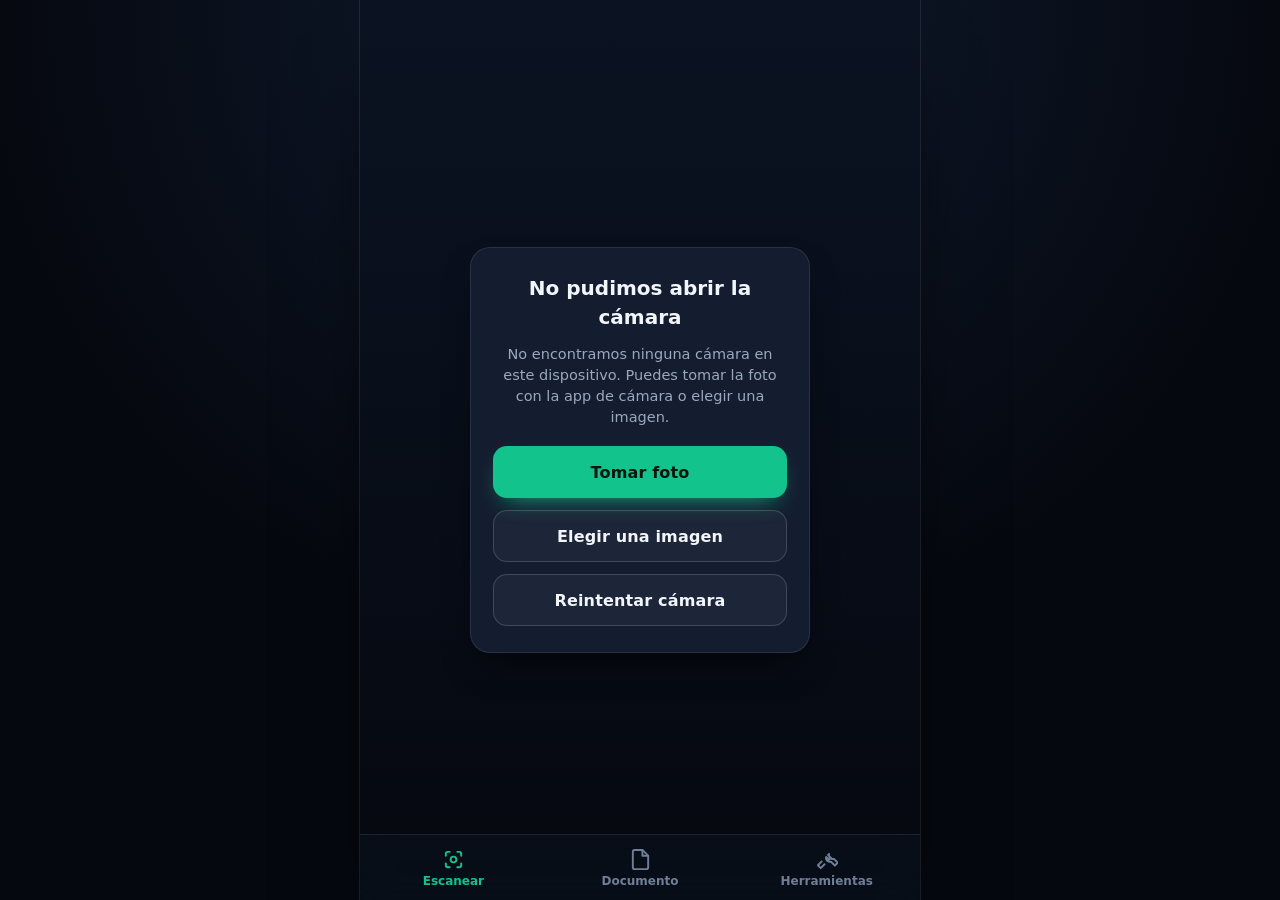
==== commit a23678e2: "Herramientas de PDF: unir, comprimir, imágenes a PDF y edición de páginas Nueva sección Herramientas" ====
--- a/index.html
+++ b/index.html
@@ -190,6 +190,99 @@
             </footer>
         </section>
 
+        <!-- ============ VISTA: HERRAMIENTAS ============ -->
+        <section id="view-tools" class="view" aria-label="Herramientas">
+            <header class="topbar">
+                <div>
+                    <h1>Herramientas</h1>
+                    <p>Todo se procesa en tu dispositivo</p>
+                </div>
+            </header>
+
+            <div class="tools-list">
+                <button class="tool-card" data-tool="merge" type="button">
+                    <span class="tool-icon">
+                        <svg viewBox="0 0 24 24" fill="none" stroke="currentColor" stroke-width="1.8" stroke-linecap="round" stroke-linejoin="round">
+                            <path d="M8 3h8a2 2 0 0 1 2 2v12a2 2 0 0 1-2 2H8a2 2 0 0 1-2-2V5a2 2 0 0 1 2-2z"/>
+                            <path d="M4 7v12a2 2 0 0 0 2 2h8"/>
+                            <path d="M10 9h4M10 13h4"/>
+                        </svg>
+                    </span>
+                    <span class="tool-text">
+                        <strong>Unir PDFs</strong>
+                        <small>Combinar varios archivos en uno</small>
+                    </span>
+                    <svg class="tool-chevron" viewBox="0 0 24 24" fill="none" stroke="currentColor" stroke-width="2" stroke-linecap="round" stroke-linejoin="round"><path d="M9 18l6-6-6-6"/></svg>
+                </button>
+
+                <button class="tool-card" data-tool="compress" type="button">
+                    <span class="tool-icon">
+                        <svg viewBox="0 0 24 24" fill="none" stroke="currentColor" stroke-width="1.8" stroke-linecap="round" stroke-linejoin="round">
+                            <path d="M4 14h6v6M20 10h-6V4"/>
+                            <path d="M14 10l7-7M3 21l7-7"/>
+                        </svg>
+                    </span>
+                    <span class="tool-text">
+                        <strong>Comprimir PDF</strong>
+                        <small>Reducir el peso para enviarlo</small>
+                    </span>
+                    <svg class="tool-chevron" viewBox="0 0 24 24" fill="none" stroke="currentColor" stroke-width="2" stroke-linecap="round" stroke-linejoin="round"><path d="M9 18l6-6-6-6"/></svg>
+                </button>
+
+                <button class="tool-card" data-tool="images" type="button">
+                    <span class="tool-icon">
+                        <svg viewBox="0 0 24 24" fill="none" stroke="currentColor" stroke-width="1.8" stroke-linecap="round" stroke-linejoin="round">
+                            <rect x="3" y="3" width="18" height="18" rx="2"/>
+                            <circle cx="8.5" cy="8.5" r="1.5"/>
+                            <path d="M21 15l-5-5L5 21"/>
+                        </svg>
+                    </span>
+                    <span class="tool-text">
+                        <strong>Imágenes a PDF</strong>
+                        <small>Convertir fotos en un documento</small>
+                    </span>
+                    <svg class="tool-chevron" viewBox="0 0 24 24" fill="none" stroke="currentColor" stroke-width="2" stroke-linecap="round" stroke-linejoin="round"><path d="M9 18l6-6-6-6"/></svg>
+                </button>
+
+                <button class="tool-card" data-tool="organize" type="button">
+                    <span class="tool-icon">
+                        <svg viewBox="0 0 24 24" fill="none" stroke="currentColor" stroke-width="1.8" stroke-linecap="round" stroke-linejoin="round">
+                            <rect x="3" y="3" width="7" height="9" rx="1"/>
+                            <rect x="14" y="3" width="7" height="5" rx="1"/>
+                            <rect x="14" y="12" width="7" height="9" rx="1"/>
+                            <rect x="3" y="16" width="7" height="5" rx="1"/>
+                        </svg>
+                    </span>
+                    <span class="tool-text">
+                        <strong>Editar PDF</strong>
+                        <small>Rotar, borrar y reordenar páginas</small>
+                    </span>
+                    <svg class="tool-chevron" viewBox="0 0 24 24" fill="none" stroke="currentColor" stroke-width="2" stroke-linecap="round" stroke-linejoin="round"><path d="M9 18l6-6-6-6"/></svg>
+                </button>
+            </div>
+
+            <p class="tools-note">
+                <svg viewBox="0 0 24 24" fill="none" stroke="currentColor" stroke-width="2" stroke-linecap="round" stroke-linejoin="round" aria-hidden="true">
+                    <rect x="3" y="11" width="18" height="11" rx="2"/>
+                    <path d="M7 11V7a5 5 0 0 1 10 0v4"/>
+                </svg>
+                Tus archivos se abren y procesan en este dispositivo. Nunca se suben a internet.
+            </p>
+        </section>
+
+        <!-- ============ VISTA: HERRAMIENTA ABIERTA ============ -->
+        <section id="view-tool" class="view tool-view" aria-label="Herramienta">
+            <header class="tool-top">
+                <button id="tool-back" class="icon-btn" type="button" aria-label="Volver a herramientas">
+                    <svg viewBox="0 0 24 24" fill="none" stroke="currentColor" stroke-width="2" stroke-linecap="round" stroke-linejoin="round"><path d="M15 18l-6-6 6-6"/></svg>
+                </button>
+                <h2 id="tool-title">Herramienta</h2>
+            </header>
+
+            <div id="tool-body" class="tool-body"></div>
+            <footer id="tool-footer" class="tool-footer" hidden></footer>
+        </section>
+
         <!-- ============ NAVEGACIÓN INFERIOR ============ -->
         <nav id="tabbar" class="tabbar" aria-label="Navegación principal">
             <button class="tab is-active" data-nav="scan" type="button">
@@ -207,6 +300,13 @@
                 <span>Documento</span>
                 <span id="tab-badge" class="count-badge tab-badge" hidden>0</span>
             </button>
+            <button class="tab" data-nav="tools" type="button">
+                <svg viewBox="0 0 24 24" fill="none" stroke="currentColor" stroke-width="2" stroke-linecap="round" stroke-linejoin="round">
+                    <path d="M14.7 6.3a4 4 0 0 0 5 5l4 4-3 3-4-4a4 4 0 0 1-5-5l3 3 2-2-3-3z"/>
+                    <path d="M7 14l-4 4 3 3 4-4"/>
+                </svg>
+                <span>Herramientas</span>
+            </button>
         </nav>
     </div>
 
--- a/styles.css
+++ b/styles.css
@@ -1229,6 +1229,423 @@
     color: #5a0f0f;
 }
 
+/* ------------------------------ Herramientas ------------------------------ */
+.tools-list {
+    flex: 1;
+    overflow-y: auto;
+    padding: 18px 18px 8px;
+    display: flex;
+    flex-direction: column;
+    gap: 12px;
+    -webkit-overflow-scrolling: touch;
+}
+
+.tool-card {
+    display: flex;
+    align-items: center;
+    gap: 14px;
+    width: 100%;
+    padding: 15px;
+    border-radius: 16px;
+    background: var(--panel);
+    border: 1px solid var(--line);
+    text-align: left;
+    transition: background 0.15s ease, border-color 0.15s ease, transform 0.12s ease;
+}
+
+.tool-card:hover {
+    background: var(--panel-2);
+    border-color: var(--line-strong);
+}
+
+.tool-card:active {
+    transform: scale(0.985);
+}
+
+.tool-icon {
+    width: 48px;
+    height: 48px;
+    flex: none;
+    display: grid;
+    place-items: center;
+    border-radius: 13px;
+    background: var(--accent-soft);
+    color: var(--accent);
+}
+
+.tool-icon svg {
+    width: 24px;
+    height: 24px;
+}
+
+.tool-text {
+    flex: 1;
+    min-width: 0;
+    display: flex;
+    flex-direction: column;
+    gap: 2px;
+}
+
+.tool-text strong {
+    font-size: 16.5px;
+    font-weight: 650;
+}
+
+.tool-text small {
+    color: var(--muted);
+    font-size: 13.5px;
+}
+
+.tool-chevron {
+    width: 18px;
+    height: 18px;
+    color: var(--muted-2);
+    flex: none;
+}
+
+.tools-note {
+    display: flex;
+    gap: 9px;
+    align-items: flex-start;
+    padding: 12px 22px calc(var(--tabbar-h) + 16px);
+    font-size: 12.5px;
+    line-height: 1.45;
+    color: var(--muted-2);
+    background: linear-gradient(to top, var(--bg) 60%, transparent);
+}
+
+.tools-note svg {
+    width: 15px;
+    height: 15px;
+    flex: none;
+    margin-top: 2px;
+    color: var(--accent);
+}
+
+/* Herramienta abierta */
+.tool-top {
+    display: flex;
+    align-items: center;
+    gap: 12px;
+    padding: max(14px, env(safe-area-inset-top)) 16px 12px;
+    border-bottom: 1px solid var(--line);
+}
+
+.tool-top h2 {
+    font-size: 18px;
+    font-weight: 700;
+    letter-spacing: -0.01em;
+}
+
+.tool-body {
+    flex: 1;
+    overflow-y: auto;
+    padding: 18px 18px 26px;
+    -webkit-overflow-scrolling: touch;
+}
+
+.tool-footer {
+    padding: 12px 18px calc(18px + env(safe-area-inset-bottom));
+    border-top: 1px solid var(--line);
+    background: var(--bg);
+    display: flex;
+    flex-direction: column;
+    gap: 10px;
+}
+
+.tool-footer[hidden] {
+    display: none;
+}
+
+.tool-empty {
+    display: flex;
+    flex-direction: column;
+    align-items: center;
+    text-align: center;
+    gap: 10px;
+    padding: 26px 10px;
+}
+
+.tool-empty-icon {
+    width: 76px;
+    height: 76px;
+    border-radius: 20px;
+    display: grid;
+    place-items: center;
+    color: var(--accent);
+    background: var(--accent-soft);
+    margin-bottom: 4px;
+}
+
+.tool-empty-icon svg {
+    width: 34px;
+    height: 34px;
+}
+
+.tool-empty h2 {
+    font-size: 19px;
+    font-weight: 700;
+}
+
+.tool-empty p {
+    color: var(--muted);
+    font-size: 14.5px;
+    max-width: 300px;
+    margin-bottom: 12px;
+}
+
+/* Lista de archivos */
+.file-list {
+    display: flex;
+    flex-direction: column;
+    gap: 10px;
+    margin-bottom: 14px;
+}
+
+.file-item {
+    display: flex;
+    align-items: center;
+    gap: 12px;
+    padding: 9px;
+    border-radius: 13px;
+    background: var(--panel);
+    border: 1px solid var(--line);
+}
+
+.file-thumb {
+    width: 42px;
+    height: 54px;
+    border-radius: 6px;
+    background-color: #fff;
+    background-size: cover;
+    background-position: center;
+    background-repeat: no-repeat;
+    flex: none;
+    border: 1px solid var(--line-strong);
+}
+
+.file-thumb.is-pdf {
+    display: grid;
+    place-items: center;
+    background: var(--danger-soft);
+    color: #ff9a9a;
+    font-size: 10px;
+    font-weight: 800;
+    letter-spacing: 0.04em;
+}
+
+.file-meta {
+    flex: 1;
+    min-width: 0;
+    display: flex;
+    flex-direction: column;
+    gap: 2px;
+}
+
+.file-meta strong {
+    font-size: 14px;
+    font-weight: 600;
+    white-space: nowrap;
+    overflow: hidden;
+    text-overflow: ellipsis;
+}
+
+.file-meta span {
+    font-size: 12.5px;
+    color: var(--muted);
+}
+
+.file-actions {
+    display: flex;
+    gap: 4px;
+    flex: none;
+}
+
+.icon-mini {
+    width: 32px;
+    height: 32px;
+    border-radius: 9px;
+    display: grid;
+    place-items: center;
+    color: var(--muted);
+    background: rgba(255, 255, 255, 0.05);
+    border: 1px solid var(--line);
+    transition: background 0.14s ease;
+}
+
+.icon-mini:hover:not(:disabled) {
+    background: rgba(255, 255, 255, 0.1);
+}
+
+.icon-mini:disabled {
+    opacity: 0.28;
+}
+
+.icon-mini svg {
+    width: 16px;
+    height: 16px;
+}
+
+.icon-mini.danger {
+    color: #ff8b8b;
+}
+
+.tool-add {
+    display: flex;
+    gap: 10px;
+}
+
+.tool-add .btn {
+    flex: 1;
+}
+
+/* Nota / advertencia */
+.tool-note {
+    display: flex;
+    gap: 9px;
+    align-items: flex-start;
+    padding: 12px 14px;
+    border-radius: 12px;
+    background: rgba(255, 255, 255, 0.04);
+    border: 1px solid var(--line);
+    color: var(--muted);
+    font-size: 13px;
+    line-height: 1.45;
+    margin: 16px 0 4px;
+}
+
+.tool-note svg {
+    width: 17px;
+    height: 17px;
+    flex: none;
+    margin-top: 1px;
+    color: #f5b942;
+}
+
+.tool-note.info svg {
+    color: var(--accent);
+}
+
+.tool-info {
+    display: flex;
+    flex-direction: column;
+    gap: 6px;
+    padding: 14px;
+    border-radius: 13px;
+    background: var(--panel);
+    border: 1px solid var(--line);
+    margin-bottom: 16px;
+}
+
+.tool-info .row {
+    display: flex;
+    justify-content: space-between;
+    font-size: 14px;
+    color: var(--muted);
+}
+
+.tool-info .row strong {
+    color: var(--text);
+    font-weight: 600;
+}
+
+/* Resultado */
+.result-card {
+    display: flex;
+    flex-direction: column;
+    align-items: center;
+    text-align: center;
+    gap: 8px;
+    padding: 22px 8px;
+}
+
+.result-icon {
+    width: 68px;
+    height: 68px;
+    border-radius: 50%;
+    display: grid;
+    place-items: center;
+    background: var(--accent-soft);
+    color: var(--accent);
+    margin-bottom: 6px;
+}
+
+.result-icon svg {
+    width: 32px;
+    height: 32px;
+}
+
+.result-card h2 {
+    font-size: 20px;
+    font-weight: 700;
+}
+
+.result-card p {
+    color: var(--muted);
+    font-size: 14px;
+    max-width: 300px;
+}
+
+.result-sizes {
+    display: flex;
+    align-items: center;
+    justify-content: center;
+    gap: 16px;
+    margin: 16px 0 6px;
+}
+
+.result-size {
+    display: flex;
+    flex-direction: column;
+    gap: 2px;
+}
+
+.result-size span {
+    font-size: 11.5px;
+    color: var(--muted);
+    text-transform: uppercase;
+    letter-spacing: 0.05em;
+}
+
+.result-size strong {
+    font-size: 19px;
+    font-weight: 700;
+}
+
+.result-size.after strong {
+    color: var(--accent);
+}
+
+.result-arrow {
+    color: var(--muted-2);
+}
+
+.result-saving {
+    font-size: 13.5px;
+    font-weight: 600;
+    color: var(--accent);
+}
+
+.page-card .rotate-badge {
+    position: absolute;
+    top: 6px;
+    left: 6px;
+    background: rgba(4, 8, 15, 0.82);
+    color: #fff;
+    font-size: 10.5px;
+    font-weight: 700;
+    padding: 2px 6px;
+    border-radius: 6px;
+}
+
+.pages-grid.tool-grid {
+    flex: none;
+    overflow: visible;
+    padding: 0;
+    margin-bottom: 6px;
+    grid-template-columns: repeat(auto-fill, minmax(88px, 1fr));
+}
+
 /* ------------------------------ Utilidades ------------------------------ */
 [hidden] {
     display: none !important;
